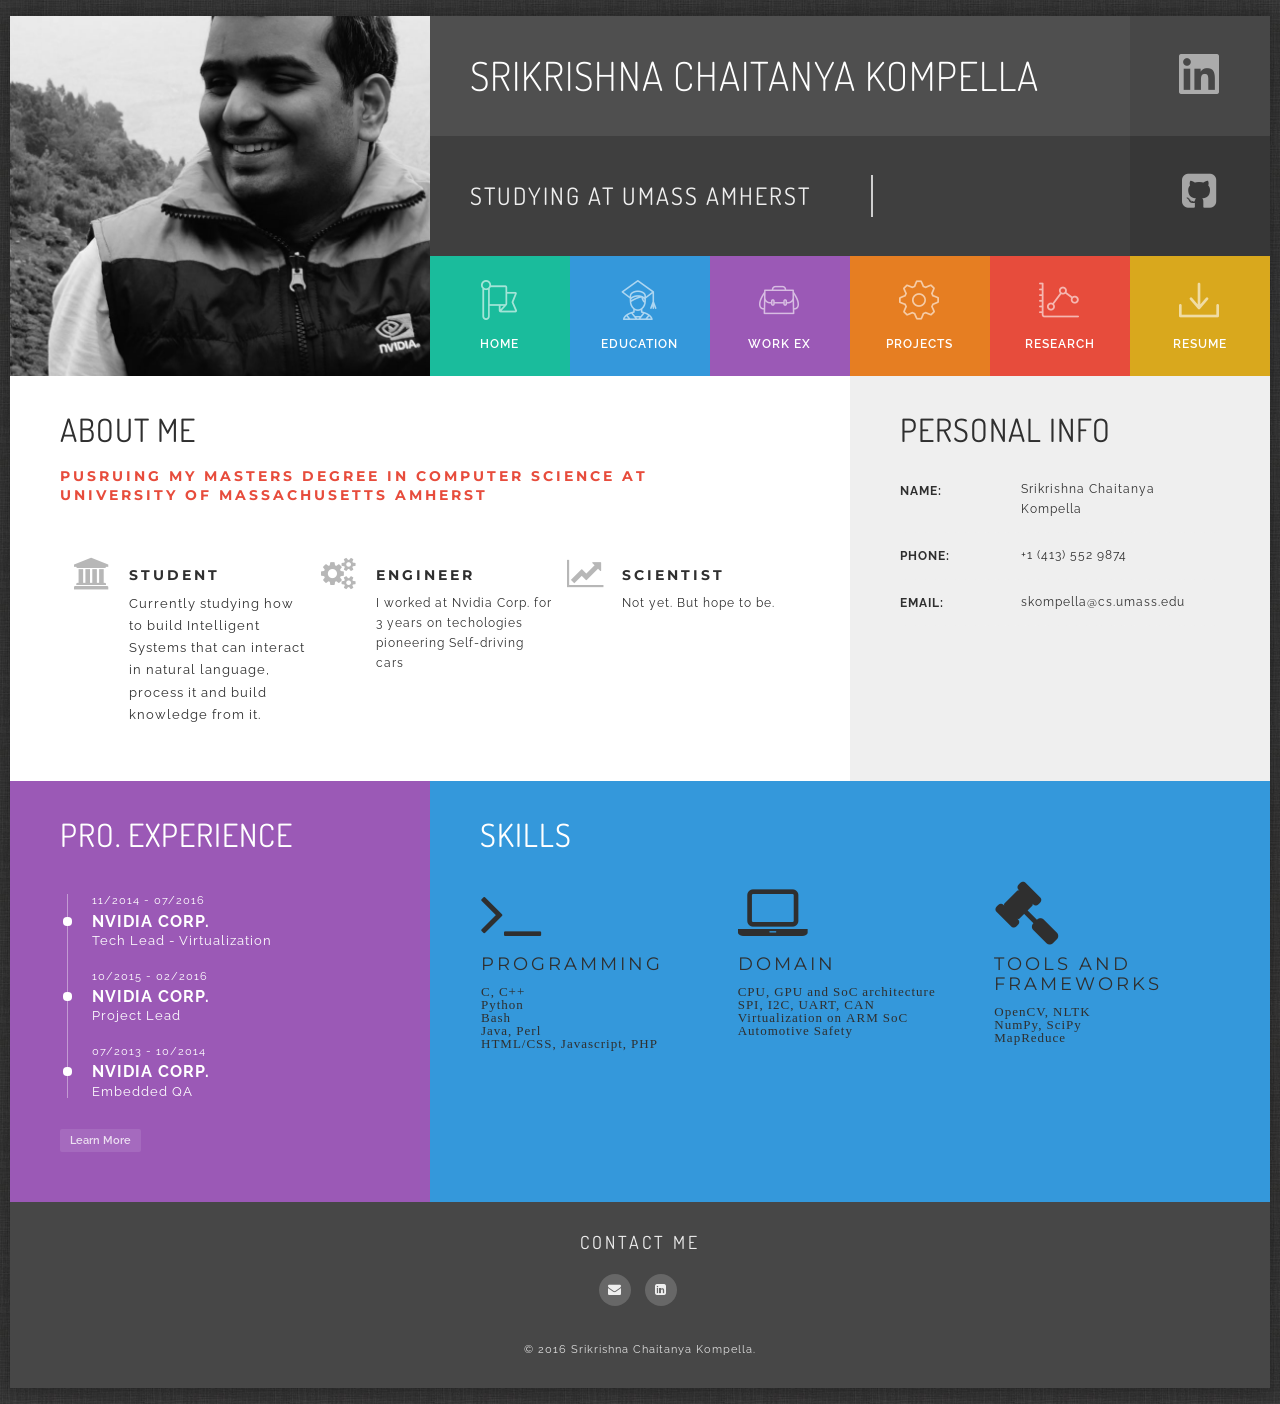
==== index.html @ 740f33bf "Adding education page" ====
<!DOCTYPE html>
<html lang="en">
<!--[if IE 9]>
<html class="ie9" lang="en">    <![endif]-->
<!--[if IE 8]>
<html class="ie8" lang="en">    <![endif]-->
<head>
   <meta charset="UTF-8">
   <meta http-equiv="X-UA-Compatible" content="IE=edge">
   <meta name=viewport content="width=device-width, initial-scale=1">

   <title>SKC | Home</title>

   <meta name="description" content="Gridus vCard HTML Template is the professional responsive personal website template, based on the latest Bootstrap 3">
   <meta name="keywords" content="html5, template, website, responsive, bootstrap">
   <meta name="author" content="neuethemes">

   <!-- CSS -->
   <link href="assets/vendor/bootstrap/css/bootstrap.min.css"        property='stylesheet' rel="stylesheet" type="text/css" media="screen"/>
   <link href="assets/vendor/fontawesome/css/font-awesome.min.css"   property='stylesheet' rel="stylesheet" type="text/css" media="screen"/>
   <link href="assets/vendor/flaticons/flaticon.css"                 property='stylesheet' rel="stylesheet" type="text/css" media="screen"/>
   <link href="assets/vendor/hover/css/hover-min.css"                property='stylesheet' rel="stylesheet" type="text/css" media="screen"/>
   <link href="assets/vendor/wow/animate.css"                        property='stylesheet' rel="stylesheet" type="text/css" media="screen"/>
   <link href="assets/vendor/mfp/css/magnific-popup.css"             property='stylesheet' rel="stylesheet" type="text/css" media="screen"/>
   <!-- Custom styles -->
   <link href="assets/custom/css/style.css"                          property='stylesheet' rel="stylesheet" type="text/css" media="screen"/>

   <style>
      #preloader {
         position: fixed;
         left: 0;
         top: 0;
         z-index: 99999;
         width: 100%;
         height: 100%;
         overflow: visible;
         background: #666666 url("assets/custom/images/preloader.gif") no-repeat center center; }
   </style>

</head>

<body class="boxed">

<!--Pre-Loader-->
<div id="preloader"></div>

<header>

   <section id="top-navigation" class="container-fluid nopadding">
      <div class="row nopadding ident ui-bg-color01">
         <!-- Photo -->
         <a href="#!">
            <div class="col-md-5 col-lg-4 vc-photo">&nbsp;</div>
         </a>
         <!-- /Photo -->
         <div class="col-md-7 col-lg-8 vc-name nopadding">
            <!-- Name-Position -->
            <div class="row nopadding name">
               <div class="col-md-10 name-title"><h2 class="font-accident-two-light uppercase">Srikrishna Chaitanya Kompella</h2></div>
               <div class="col-md-2 nopadding name-pdf">
                  <a href="https://in.linkedin.com/in/srikrishna-chaitanya-kompella-7829a074" class="hvr-sweep-to-right"><i class="flaticon-linkedin22 title="My Linkedin Profile"></i></a></a>
               </div>
            </div>
            <div class="row nopadding position">
               <div class="col-md-10 position-title">

                  <section class="cd-intro">
                     <h4 class="cd-headline clip is-full-width font-accident-two-normal uppercase">
                        <span>Studying </span>
                        <span class="cd-words-wrapper">
                           <b class="is-visible">at UMass Amherst</b>
                           <b>Machine Learning</b>
                           <b>Natural Language Processing</b>
                           <b>Artificial Intelligence</b>       
                        </span>
                     </h4>
                  </section>

               </div>
               <div class="col-md-2 nopadding pdf">
                  <a href="https://github.com/skckompella" class="hvr-sweep-to-right"><i class="fa fa-github-square fa-4x" aria-hidden="true"></i></a>
                  <!--<a href="#" class="hvr-sweep-to-right"><i class="flaticon-download149" title="Download CV.pdf"></i><span>RESUME</span></a></a>< ![endif]-->
               </div>
            </div>
            <!-- /Name-Position -->

            <!-- Main Navigation -->

            <ul id="nav" class="row nopadding cd-side-navigation">
               <li class="col-xs-4 col-sm-2 nopadding menuitem ui-menu-color01">
                  <a href="index.html" class="hvr-sweep-to-bottom"><i class="flaticon-insignia"></i><span>home</span></a>
               </li>
               <li class="col-xs-4 col-sm-2 nopadding menuitem ui-menu-color02">
                  <a href="education.html" class="hvr-sweep-to-bottom"><i class="flaticon-graduation61"></i><span>Education</span></a>
               </li>
               <li class="col-xs-4 col-sm-2 nopadding menuitem ui-menu-color03">
                  <a href="coming-soon.html" class="hvr-sweep-to-bottom"><i class="flaticon-book-bag2"></i><span>Work Ex</span></a>
               </li>
               <li class="col-xs-4 col-sm-2 nopadding menuitem ui-menu-color04">
                  <a href="coming-soon.html" class="hvr-sweep-to-bottom"><i class="flaticon-tool-1"></i><span>Projects</span></a>
               </li>
               <li class="col-xs-4 col-sm-2 nopadding menuitem ui-menu-color05">
                  <a href="coming-soon.html" class="hvr-sweep-to-bottom"><i class="flaticon-stats48"></i><span>Research</span></a>
               </li>
               <li class="col-xs-4 col-sm-2 nopadding menuitem ui-menu-color06">
                  <a href="resume.pdf" class="hvr-sweep-to-bottom"><i class="flaticon-download149"></i><span>Resume</span></a>
               </li>
            </ul>

            <!-- /Main Navigation -->

         </div>
      </div>
   </section>

</header>

<!-- Container -->
<div class="content-wrap">

   <section id="homesection" class="container-fluid nopadding">

      <div class="m-details row nopadding bg-color01">

         <div class="col-md-8 nopadding">
            <div class="padding-50 wow fadeInDown" data-wow-delay="0.2s" data-wow-offset="10">
               <div class="row nopadding">
                  <div class="col-md-12 nopadding">
                     <h3 class="font-accident-two-normal uppercase">About me</h3>
                     <div class="quote">
                        <h5 class="font-accident-one-bold uppercase subtitle">Pusruing my Masters degree in Computer Science at <br/>University of Massachusetts Amherst</h5>
                        <div class="dividewhite1"></div>
                        <!--<p class="small">-->
                           <!--Customize your website as you want using different colors and 100% free fonts.-->
                        <!--</p>-->
                        <div class="dividewhite2"></div>
                     </div>
                  </div>
               </div>
               <div class="divider-dynamic"></div>
               <div class="row nopadding">
                  <div class="col-md-4 infoblock nopadding">
                     <div class="row">
                        <div class="col-sm-1 col-md-3"><i class="fa fa-university" aria-hidden="true"></i><div class="dividewhite1"></div></div>
                        <div class="col-sm-11 col-md-9">
                           <h5 class="font-accident-one-bold uppercase">Student</h5>
                           Currently studying how to build Intelligent Systems that can interact in natural language, process it and build knowledge from it.   
                           <p class="small">
                              
                           </p>
                        </div>
                     </div>
                     <div class="divider-dynamic"></div>
                  </div>
                  <div class="col-md-4 infoblock nopadding">
                     <div class="row">
                        <div class="col-sm-1 col-md-3"><i class="fa fa-cogs" aria-hidden="true"></i><div class="dividewhite1"></div></div>
                        <div class="col-sm-11 col-md-9">
                           <h5 class="font-accident-one-bold uppercase">Engineer</h5>
                           <p class="small">
                              I worked at Nvidia Corp. for 3 years on techologies pioneering Self-driving cars
                           </p>
                        </div>
                     </div>
                     <div class="divider-dynamic"></div>
                  </div>
                  <div class="col-md-4 infoblock nopadding">
                     <div class="row">
                        <div class="col-sm-1 col-md-3"><i class="fa fa-line-chart" aria-hidden="true"></i><div class="dividewhite1"></div></div>
                        <div class="col-sm-11 col-md-9">
                           <h5 class="font-accident-one-bold uppercase">Scientist</h5>
                           <p class="small">
                              Not yet. But hope to be. 
                           </p>
                        </div>
                     </div>
                     <div class="divider-dynamic"></div>
                  </div>
               </div>
            </div>
         </div>

         <div class="col-md-4 personal nopadding ui-block-color01">
            <div class="padding-50 wow fadeInRight" data-wow-delay="0.4s" data-wow-offset="10">
               <h3 class="font-accident-two-normal uppercase">Personal Info</h3>
               <div class="dividewhite3"></div>
               <div>
                  <div class="fullwidth box">
                     <div class="one"><p class="small uppercase">Name:</p></div>
                     <div class="two"><p class="small">Srikrishna Chaitanya Kompella</p></div>
                  </div>

                  <div class="fullwidth box">
                     <div class="one"><p class="small uppercase">Phone:</p></div>
                     <div class="two"><p class="small">+1 (413) 552 9874</p></div>
                  </div>
                  <div class="fullwidth box">
                     <div class="one"><p class="small uppercase">Email:</p></div>
                     <div class="two"><p class="small">skompella@cs.umass.edu</p></div>
                  </div>
               </div>
               <div class="dividewhite1"></div>
            </div>
         </div>

      </div>

      <div class="row nopadding ui-block-color02">

         <div class="col-md-4 pro-experience nopadding">
            <div class="padding-50 wow fadeInRight" data-wow-delay="0.6s" data-wow-offset="5">
               <h3 class="font-accident-two-normal uppercase">Pro. Experience</h3>
               <div class="dividewhite4"></div>
               <div class="experience">
                  <ul class="">
                     <li class="date">11/2014 - 07/2016</li>
                     <li class="company uppercase">
                        <a>
                           Nvidia Corp. 
                        </a>
                     </li>
                     <li class="position">Tech Lead - Virtualization</li>
                  </ul>
                  <ul class="">
                     <li class="date">10/2015 - 02/2016</li>
                     <li class="company uppercase">
                        <a>
                           Nvidia Corp.
                        </a>
                     </li>
                     <li class="position">Project Lead</li>
                  </ul>
                  <ul class="">
                     <li class="date">07/2013 - 10/2014</li>
                     <li class="company uppercase">
                        <a>
                           Nvidia Corp.
                        </a>
                     </li>
                     <li class="position">Embedded QA</li>
                  </ul>
               </div>
               <a href="coming-soon.html" class="btn btn-wh-trans btn-xs">Learn More</a>
               <div class="dividewhite1"></div>
            </div>
         </div>

         <div class="col-md-8 circle-skills nopadding ui-block-color03">
            <div class="padding-50 wow fadeInLeft" data-wow-delay="0.6s" data-wow-offset="5">
               <h3 class="font-accident-two-normal uppercase"> skills</h3>
               <div class="dividewhite1"></div>
               <div class="row">
                  <div class="col-sm-4 nopadding">
                     <div class="progressbar" data-animate="false">
                        <div class="fa fa-terminal fa-5x" aria-hidden="true">
                           <div></div>
                           <h4 class="font-accident-one-normal uppercase">Programming</h4>
                           <p class="font-regular-normal">
                              <ul>
                                 <li> C, C++ </li> 
                                 <li> Python </li>
                                 <li> Bash </li>
                                 <li> Java, Perl </li>
                                 <li> HTML/CSS, Javascript, PHP </li>
                           </p>
                           <!--<a href="#!" class="btn btn-wh-trans btn-xs">Learn More</a>-->
                        </div>
                     </div>
                  </div>
                  <div class="col-sm-4 nopadding">
                     <div class="progressbar" data-animate="false">
                        <div class="fa fa-laptop fa-5x" aria-hidden="true">
                           <div></div>
                           <h4 class="font-accident-one-normal uppercase">Domain</h4>
                           <p class="font-regular-normal">
                              <ul>
                                 <li>CPU, GPU and SoC architecture </li>
                                 <li>SPI, I2C, UART, CAN</li>
                                 <li>Virtualization on ARM SoC</li>
                                 <li>Automotive Safety</li>
                              </ul>

                           </p>
                           <!--<a href="#!" class="btn btn-wh-trans btn-xs">Learn More</a>-->
                        </div>
                     </div>
                  </div>
                  <div class="col-sm-4 nopadding">
                     <div class="progressbar" data-animate="false">
                        <div class="fa fa-gavel fa-5x" aria-hidden="true">
                           <div></div>
                           <h4 class="font-accident-one-normal uppercase">Tools and Frameworks</h4>
                           <p class="font-regular-normal">
                              <ul>
                                 <li>OpenCV, NLTK</li>
                                 <li>NumPy, SciPy
                                 <li>MapReduce</li>
                              </ul>
                           </p>
                           <!--<a href="#!" class="btn btn-wh-trans btn-xs">Learn More</a>-->
                        </div>
                     </div>
                  </div>
               </div>
            </div>
         </div>

      </div>

   </section>

</div>

<footer class="padding-50 ui-bg-color02">
<center>
   <div class="container-fluid nopadding">
   
      <div class="row wow fadeInDown" data-wow-delay=".2s" data-wow-offset="10">       
         <div class="row wow fadeInDown" data-wow-delay=".4s" data-wow-offset="10">
            <h4 class="font-accident-two-normal uppercase">Contact me</h4>
            <div class="follow">
               <ul class="list-inline social">
                  <li><a target="_blank" href="mailto:skckompella@gmail.com" class="rst-icon-facebook"><i class="fa fa-envelope" aria-hidden="true"></i></a></li>
                  <li><a target="_blank" href="https://in.linkedin.com/in/srikrishna-chaitanya-kompella-7829a074" class="rst-icon-twitter"><i class="fa fa-linkedin-square" aria-hidden="true""></i></a></li>

               </ul>
            </div>
            <div class="divider-dynamic"></div>
         </div>
         
      </div>
      
      <div class="dividewhite1"></div>

      <div class="row wow fadeInDown" data-wow-delay=".4s" data-wow-offset="10">
         <div class="col-md-12 copyrights">
            <p>© 2016 Srikrishna Chaitanya Kompella.</p>
         </div>
      </div>
   </div>
         </center>
</footer>

<div id="image-cache" class="hidden"></div>

<!-- JS -->
<script src="assets/vendor/jquery/js/jquery-2.2.0.min.js"            type="text/javascript"></script>
<script src="assets/vendor/bootstrap/js/bootstrap.min.js"            type="text/javascript"></script>
<script src="assets/vendor/imagesloaded/js/imagesloaded.pkgd.min.js" type="text/javascript"></script>
<script src="assets/vendor/isotope/js/isotope.pkgd.min.js"           type="text/javascript"></script>
<script src="assets/vendor/mfp/js/jquery.magnific-popup.min.js"      type="text/javascript"></script>
<script src="assets/vendor/circle-progress/circle-progress.js"       type="text/javascript"></script>
<script src="assets/vendor/waypoints/waypoints.min.js"               type="text/javascript"></script>
<script src="assets/vendor/anicounter/jquery.counterup.min.js"       type="text/javascript"></script>
<!--<script src="assets/vendor/wow/wow.min.js"                           type="text/javascript"></script>-->
<script src="assets/vendor/pjax/jquery.pjax.js"                      type="text/javascript"></script>
<script src="https://maps.google.com/maps/api/js"                    type="text/javascript"></script>
<!-- Custom scripts -->
<script src="assets/custom/js/custom.js"                             type="text/javascript"></script>

</body>

</html>
---- assets/vendor/flaticons/flaticon.css ----
/*
  	Flaticon icon font: Flaticon
  	Creation date: 29/02/2016 10:08
  	*/

@font-face {
  font-family: "Flaticon";
  src: url("./flaticon.eot");
  src: url("./flaticon.eot?#iefix") format("embedded-opentype"),
       url("./flaticon.woff") format("woff"),
       url("./flaticon.ttf") format("truetype"),
       url("./flaticon.svg#Flaticon") format("svg");
  font-weight: normal;
  font-style: normal;
}

@media screen and (-webkit-min-device-pixel-ratio:0) {
  @font-face {
    font-family: "Flaticon";
    src: url("./Flaticon.svg#Flaticon") format("svg");
  }
}

[class^="flaticon-"]:before, [class*=" flaticon-"]:before,
[class^="flaticon-"]:after, [class*=" flaticon-"]:after {   
  font-family: Flaticon;
        font-size: 20px;
font-style: normal;
margin-left: 20px;
}

.flaticon-arrows:before { content: "\f100"; }
.flaticon-arrows-1:before { content: "\f101"; }
.flaticon-arrows-2:before { content: "\f102"; }
.flaticon-arrows-3:before { content: "\f103"; }
.flaticon-arrows-4:before { content: "\f104"; }
.flaticon-behance7:before { content: "\f105"; }
.flaticon-bird97:before { content: "\f106"; }
.flaticon-book-bag2:before { content: "\f107"; }
.flaticon-circle:before { content: "\f108"; }
.flaticon-circle-1:before { content: "\f109"; }
.flaticon-circle-2:before { content: "\f10a"; }
.flaticon-circle-3:before { content: "\f10b"; }
.flaticon-circle-4:before { content: "\f10c"; }
.flaticon-circle-5:before { content: "\f10d"; }
.flaticon-circle-6:before { content: "\f10e"; }
.flaticon-clipboard80:before { content: "\f10f"; }
.flaticon-clock:before { content: "\f110"; }
.flaticon-clocks18:before { content: "\f111"; }
.flaticon-download149:before { content: "\f112"; }
.flaticon-download167:before { content: "\f113"; }
.flaticon-earphones18:before { content: "\f114"; }
.flaticon-facebook45:before { content: "\f115"; }
.flaticon-google111:before { content: "\f116"; }
.flaticon-graduation61:before { content: "\f117"; }
.flaticon-graduation9:before { content: "\f118"; }
.flaticon-identification28:before { content: "\f119"; }
.flaticon-insignia:before { content: "\f11a"; }
.flaticon-instagram14:before { content: "\f11b"; }
.flaticon-internet:before { content: "\f11c"; }
.flaticon-linkedin22:before { content: "\f11d"; }
.flaticon-odnolassniki2:before { content: "\f11e"; }
.flaticon-painting62:before { content: "\f11f"; }
.flaticon-paper40:before { content: "\f120"; }
.flaticon-pens15:before { content: "\f121"; }
.flaticon-photo246:before { content: "\f122"; }
.flaticon-photography39:before { content: "\f123"; }
.flaticon-pie-graph:before { content: "\f124"; }
.flaticon-pinterest28:before { content: "\f125"; }
.flaticon-placeholders4:before { content: "\f126"; }
.flaticon-profile5:before { content: "\f127"; }
.flaticon-shopping-carts6:before { content: "\f128"; }
.flaticon-sign:before { content: "\f129"; }
.flaticon-soundcloud8:before { content: "\f12a"; }
.flaticon-stats47:before { content: "\f12b"; }
.flaticon-stats48:before { content: "\f12c"; }
.flaticon-symbol:before { content: "\f12d"; }
.flaticon-three:before { content: "\f12e"; }
.flaticon-three-1:before { content: "\f12f"; }
.flaticon-three-2:before { content: "\f130"; }
.flaticon-tool:before { content: "\f131"; }
.flaticon-tool-1:before { content: "\f132"; }
.flaticon-twitter39:before { content: "\f133"; }
.flaticon-vimeo22:before { content: "\f134"; }
.flaticon-vk6:before { content: "\f135"; }
.flaticon-wordpress16:before { content: "\f136"; }
.flaticon-youtube33:before { content: "\f137"; }
---- assets/custom/css/style.css ----
@import url(https://fonts.googleapis.com/css?family=Raleway:400,300,400italic,500,700);
@import url(https://fonts.googleapis.com/css?family=Dosis:300,400,500,700);
@import url(https://fonts.googleapis.com/css?family=Montserrat:400,700);
/*------------------------------------------------------------------
[Color Scheme / Colors, textures]
*/
.e-bg-light-texture {
  background: url("../images/backgrounds/dark_fish_skin.png"); }

.color01 {
  color: #ffffff !important; }

.color02 {
  color: #f7f7f7 !important; }

.color03 {
  color: #efefef !important; }

.color04 {
  color: #e7e7e7 !important; }

.color05 {
  color: #dfdfdf !important; }

.color06 {
  color: #d7d7d7 !important; }

.color07 {
  color: #cfcfcf !important; }

.color08 {
  color: #c7c7c7 !important; }

.color09 {
  color: #bfbfbf !important; }

.color10 {
  color: #b7b7b7 !important; }

.color11 {
  color: #afafaf !important; }

.color12 {
  color: #a7a7a7 !important; }

.color13 {
  color: #9f9f9f !important; }

.color14 {
  color: #979797 !important; }

.color15 {
  color: #8f8f8f !important; }
  .color15 a {
    color: #8f8f8f; }
    .color15 a:hover {
      color: #e74c3c; }

.color16 {
  color: #878787 !important; }

.color17 {
  color: #7f7f7f !important; }

.color18 {
  color: #777777 !important; }

.color19 {
  color: #6f6f6f !important; }

.color20 {
  color: #676767 !important; }

.color21 {
  color: #5f5f5f !important; }

.color22 {
  color: #575757 !important; }

.color23 {
  color: #4f4f4f !important; }

.color24 {
  color: #474747 !important; }

.color25 {
  color: #3f3f3f !important; }

.color26 {
  color: #373737 !important; }

.color27 {
  color: #2f2f2f !important; }

.color28 {
  color: #272727 !important; }

.color29 {
  color: #1f1f1f !important; }

.color30 {
  color: #171717 !important; }

.color31 {
  color: #0f0f0f !important; }

.color32 {
  color: #070707 !important; }

.color-red {
  color: #e74c3c !important; }

.color-orange {
  color: #e67e22 !important; }

.color-green {
  color: #1abc9c !important; }

.color-blue {
  color: #3498db !important; }

.color-darkblue {
  color: #1c4a6c !important; }

.color-cyan {
  color: #9b59b6 !important; }

.color-yellow {
  color: #d9a81d !important; }

.color-rose {
  color: #e798ac !important; }

.color-darkrose {
  color: #e17f98 !important; }

.red {
  background-color: #e74c3c !important; }

.orange {
  background-color: #e67e22 !important; }

.green {
  background-color: #1abc9c !important; }

.blue {
  background-color: #3498db !important; }

.darkblue {
  background-color: #1c4a6c !important; }

.cyan {
  background-color: #9b59b6 !important; }

.yellow {
  background-color: #d9a81d !important; }

.l-grey {
  background-color: #f2f2f2 !important; }

.grey {
  background-color: #999 !important; }

.fontcolor-regular, .fontcolor-regular a {
  color: #171717 !important; }

.fontcolor-invert, .fontcolor-invert a {
  color: #ffffff !important; }

.fontcolor-medium, .fontcolor-medium a {
  color: #676767 !important; }

.fontcolor-medium-light {
  color: #8f8f8f !important; }
  .fontcolor-medium-light a {
    color: #8f8f8f !important; }
    .fontcolor-medium-light a:hover, .fontcolor-medium-light a:focus {
      color: #e74c3c !important; }

.hovercolor, .hovercolor a {
  color: #e74c3c !important; }

.accent-color, .accent-color a {
  color: #007EA7 !important; }

.accent-color a:hover {
  color: #e74c3c !important; }

.bg-color01 {
  background-color: #ffffff !important; }

.bg-color02 {
  background-color: #f7f7f7 !important; }

.bg-color03 {
  background-color: #efefef !important; }

.bg-color04 {
  background-color: #e7e7e7 !important; }

.bg-color05 {
  background-color: #dfdfdf !important; }

.bg-color06 {
  background-color: #d7d7d7 !important; }

.bg-color07 {
  background-color: #cfcfcf !important; }

.bg-color08 {
  background-color: #c7c7c7 !important; }

.bg-color09 {
  background-color: #bfbfbf !important; }

.bg-color10 {
  background-color: #b7b7b7 !important; }

.bg-color11 {
  background-color: #afafaf !important; }

.bg-color12 {
  background-color: #a7a7a7 !important; }

.bg-color13 {
  background-color: #9f9f9f !important; }

.bg-color14 {
  background-color: #979797 !important; }

.bg-color15 {
  background-color: #8f8f8f !important; }

.bg-color16 {
  background-color: #878787 !important; }

.bg-color17 {
  background-color: #7f7f7f !important; }

.bg-color18 {
  background-color: #777777 !important; }

.bg-color19 {
  background-color: #6f6f6f !important; }

.bg-color20 {
  background-color: #676767 !important; }

.bg-color21 {
  background-color: #5f5f5f !important; }

.bg-color22 {
  background-color: #575757 !important; }

.bg-color23 {
  background-color: #4f4f4f !important; }

.bg-color24 {
  background-color: #474747 !important; }

.bg-color25 {
  background-color: #3f3f3f !important; }

.bg-color26 {
  background-color: #373737 !important; }

.bg-color27 {
  background-color: #2f2f2f !important; }

.bg-color28 {
  background-color: #272727 !important; }

.bg-color29 {
  background-color: #1f1f1f !important; }

.bg-color30 {
  background-color: #171717 !important; }

.bg-color31 {
  background-color: #0f0f0f !important; }

.bg-color32 {
  background-color: #070707 !important; }

/*------------------------------------------------------------------
[Typography]
*/
/* Headings Fonts variables */
/* Heading font one */
.font-accident-one-bold {
  font-family: "Montserrat", sans-serif;
  font-weight: 700;
  font-style: normal; }

.font-accident-one-normal {
  font-family: "Montserrat", sans-serif;
  font-weight: 400;
  font-style: normal; }

/* Heading font two */
.font-accident-two-light {
  font-family: "Dosis", sans-serif;
  font-weight: 300; }

.font-accident-two-normal {
  font-family: "Dosis", sans-serif;
  font-weight: 400; }

.font-accident-two-medium {
  font-family: "Dosis", sans-serif;
  font-weight: 500; }

.font-accident-two-bold {
  font-family: "Dosis", sans-serif;
  font-weight: 700; }

/* Regular font */
.font-regular-light {
  font-family: "Raleway", sans-serif;
  font-weight: 300;
  font-style: normal; }

.font-regular-normal {
  font-family: "Raleway", sans-serif;
  font-weight: 400;
  font-style: normal; }

.font-regular-normal-italic {
  font-family: "Raleway", sans-serif;
  font-weight: 400;
  font-style: oblique; }

.font-regular-medium {
  font-family: "Raleway", sans-serif;
  font-weight: 500;
  font-style: normal; }

.font-regular-bold {
  font-family: "Raleway", sans-serif;
  font-weight: 700;
  font-style: normal; }

/* Headings */
h2 {
  font-size: 48px; }

h3 {
  line-height: 1.2em;
  font-size: 32px; }

h4 {
  letter-spacing: 3px; }

h5 {
  letter-spacing: 3px; }

h6 {
  font-size: 11px;
  letter-spacing: 3px; }

h4 a, h5 a, h6 a {
  color: #e74c3c; }

.title {
  padding-bottom: 20px;
  border-bottom: 1px solid rgba(255, 255, 255, 0.3);
  display: initial; }

.title-light {
  padding-bottom: 20px;
  border-bottom: 1px solid rgba(0, 0, 0, 0.1);
  display: initial; }

/* Paragraphs */
.small {
  font-size: 12px; }

.extrasmall {
  font-size: 10px; }

.superheading {
  font-size: 48px; }

/*------------------------------------------------------------------
[Buttons]
*/
.btn-darker,
.btn-blk,
.btn-gr,
.btn-lgr,
.btn-lgr-str,
.btn-grey-str,
.btn-light,
.btn-wh,
.btn-wh-str,
.btn-rd,
.btn-rd-str,
.btn-wh-trans {
  letter-spacing: 0;
  border-radius: 2px;
  font-weight: 600;
  font-family: "Raleway", sans-serif;
  margin-right: 12px;
  transition: all 0.35s ease-in-out;
  -moz-transition: all 0.35s ease-in-out;
  -webkit-transition: all 0.35s ease-in-out;
  -o-transition: all 0.35s ease-in-out;
  -ms-transition: all 0.35s ease-in-out; }

.btn-darker {
  border: 1px solid #6f6f6f;
  background: #6f6f6f;
  color: #ffffff !important; }
  .btn-darker:hover {
    border: 1px solid #e74c3c;
    background: #e74c3c;
    color: #ffffff !important; }

.btn-blk {
  border: 1px solid #353535;
  background: #353535;
  color: #8f8f8f !important; }
  .btn-blk:hover {
    border: 1px solid #e74c3c;
    background: #e74c3c;
    color: #ffffff !important; }
  .btn-blk:focus {
    border: 1px solid #e74c3c;
    background: #e74c3c;
    color: #ffffff !important; }

.btn-gr {
  border: 1px solid #ffffff;
  color: #ffffff !important;
  background: #505050; }
  .btn-gr:hover {
    border: 1px solid #e74c3c;
    background: #e74c3c;
    color: #ffffff !important; }

.btn-lgr {
  border: 1px solid #e7e7e7;
  background: #e7e7e7;
  color: #ffffff !important; }
  .btn-lgr:hover {
    border: 1px solid #e74c3c;
    background: #e74c3c;
    color: #ffffff !important; }

.btn-lgr-str {
  background: none;
  border: 2px solid #e7e7e7;
  color: #e7e7e7 !important; }
  .btn-lgr-str:hover {
    background: none;
    border: 2px solid #e74c3c;
    color: #e74c3c !important; }

.btn-grey-str {
  background: none !important;
  border: 2px solid #bfbfbf;
  color: #bfbfbf !important; }
  .btn-grey-str:hover {
    background: none;
    border: 2px solid #e74c3c;
    color: #e74c3c !important; }

.btn-light {
  background: #efefef;
  border: 1px solid #efefef;
  color: #bfbfbf !important; }
  .btn-light:hover {
    background: #e74c3c;
    border: 1px solid #e74c3c;
    color: #ffffff !important; }

.btn-wh-str {
  background: none;
  border: 2px solid #ffffff;
  color: #ffffff !important; }
  .btn-wh-str:hover {
    background: none;
    border: 2px solid #e74c3c;
    color: #e74c3c !important; }

.btn-wh {
  background: #ffffff;
  border: 2px solid #ffffff;
  color: #bfbfbf !important; }
  .btn-wh:hover {
    background: #e74c3c;
    border: 2px solid #e74c3c;
    color: #ffffff !important; }

.btn-rd {
  border: 1px solid #e74c3c;
  color: #ffffff !important;
  background: #e74c3c; }
  .btn-rd:hover {
    border: 1px solid #ec1717;
    background: #ec1717;
    color: #ffffff !important; }

.btn-rd-str {
  background: none;
  border: 2px solid #e74c3c;
  color: #e74c3c !important; }
  .btn-rd-str:hover {
    background: none;
    border: 2px solid #ffffff;
    color: #ffffff !important; }

.btn-wh-trans {
  margin-top: 8px;
  background: rgba(255, 255, 255, 0.1);
  border: 1px solid transparent;
  color: rgba(255, 255, 255, 0.8) !important; }
  .btn-wh-trans:hover {
    background: rgba(255, 255, 255, 0.3);
    color: #ffffff !important; }

.btn-lg {
  font-size: 15px; }

.btn-default {
  font-size: 13px; }

.btn-sm {
  font-size: 12px; }

.btn-xs {
  font-size: 11px;
  padding: 3px 9px 2px 9px; }

/*------------------------------------------------------------------
[4. Basic Styles]
*/
body {
  display: block;
  background-color: #bfbfbf;
  overflow-x: hidden;
  overflow-y: auto;
  color: #2f2f2f;
  font: 13px/1.7 "Raleway", sans-serif;
  font-weight: 400;
  letter-spacing: 1px;
  -webkit-font-smoothing: antialiased;
  -webkit-backface-visibility: hidden;
  -moz-backface-visibility: hidden;
  -ms-backface-visibility: hidden; }

.boxed {
  display: block;
  background-color: #676767;
  position: relative;
  max-width: 1260px;
  margin-right: auto;
  margin-left: auto;
  box-shadow: rgba(0, 0, 0, 0.3) 0 0 20px 4px; }
  .boxed header {
    margin: 16px 0 0 0; }
  .boxed footer {
    margin: 0 0 16px 0; }

#initial {
  background-image: url("../images/initial/bg-01.jpg");
  background-attachment: fixed;
  background-position: center center;
  background-size: cover; }

.clearfix:after {
  content: ".";
  visibility: hidden;
  display: block;
  height: 0;
  clear: both; }

a,
a i,
a i:before {
  cursor: pointer;
  text-decoration: none;
  color: #2f2f2f;
  transition: all 0.25s ease 0s;
  -moz-transition: all 0.25s ease 0s;
  -webkit-transition: all 0.25s ease 0s;
  -o-transition: all 0.25s ease 0s; }

a:hover,
a:focus {
  text-decoration: none;
  outline: none; }

p {
  line-height: 20px;
  font-size: 13px;
  font-weight: 400;
  margin: 0 0 10px 0;
  color: #2f2f2f;
  letter-spacing: 1px; }

hr {
  margin-bottom: 0;
  margin-top: 0;
  border-top: 1px solid #f1f1f1;
  border-bottom: none;
  border-left: none;
  border-right: none; }

ul {
  padding-left: 0;
  list-style: none;
  margin-left: 0; }
  ul li {
    padding: 0; }
    ul li a {
      cursor: pointer;
      color: #2f2f2f; }
  ul li, ul li a {
    font-size: 13px; }

ul.list-o {
  list-style: none;
  padding: 0;
  margin: 0; }
  ul.list-o li {
    padding-left: 1em;
    text-indent: -.7em; }
    ul.list-o li:before {
      padding-right: 4px;
      content: "O";
      color: #e74c3c; }

.dividewhite1 {
  height: 10px; }

.dividewhite2 {
  height: 20px; }

.dividewhite3 {
  height: 30px; }

.dividewhite4 {
  height: 40px; }

.dividewhite6 {
  height: 60px; }

.dividewhite8 {
  height: 80px; }

.dividewhite9 {
  height: 90px; }

.dividewhite10 {
  height: 100px; }

.divider-dynamic {
  height: 10px; }

.height-600 {
  min-height: 600px; }

.height-500 {
  min-height: 500px; }

.height-400 {
  min-height: 400px; }

.height-300 {
  min-height: 300px; }

.height-200 {
  min-height: 200px; }

.height-100 {
  min-height: 100px; }

.padding-30,
.padding-40,
.padding-50,
.padding-60 {
  overflow: hidden; }

.padding-30 {
  padding: 20px 30px 30px 20px; }

.padding-40 {
  padding: 30px 40px 30px 40px; }

.padding-50 {
  padding: 35px 50px 40px 50px; }

.padding-60 {
  padding: 50px 60px 50px 60px; }

.row-no-padding [class*="col-"] {
  padding-left: 0 !important;
  padding-right: 0 !important; }

.nopadding {
  padding: 0 !important;
  margin: 0 !important; }

.e-absolute {
  position: absolute !important; }

.e-relative {
  position: relative !important; }

.e-fixed {
  position: fixed !important; }

.inline {
  display: inline; }

.block {
  display: block; }

.inline-block {
  display: inline-block; }

.e-centered {
  margin: 0 auto; }

.table {
  display: table; }

.table-row {
  display: table-row; }

.table-cell {
  display: table-cell; }

.uppercase {
  text-transform: uppercase; }

i {
  color: #b7b7b7; }

.hidden {
  display: none; }

.respon-wrap img {
  max-width: 100% !important;
  height: auto;
  display: block; }

.fullwidth {
  width: 100% !important; }

.width-90 {
  width: 90%; }

.width-80 {
  width: 80%; }

.width-70 {
  width: 70%; }

.width-60 {
  width: 60%; }

.width-50 {
  width: 50%; }

.width-40 {
  width: 40%; }

.width-30 {
  width: 30%; }

#back-top a {
  background: #bfbfbf url(../images/back_top.png) no-repeat 50% 50%;
  border: 1px solid #ffffff;
  bottom: 60px;
  display: block;
  height: 40px;
  position: fixed;
  right: 30px;
  width: 40px;
  z-index: 10;
  transition: all 0.35s ease-in-out;
  -moz-transition: all 0.35s ease-in-out;
  -webkit-transition: all 0.35s ease-in-out;
  -o-transition: all 0.35s ease-in-out;
  -ms-transition: all 0.35s ease-in-out; }
  #back-top a:hover {
    background: #e74c3c url(../images/back_top.png) no-repeat 50% 50%;
    border-color: #e74c3c; }

input, textarea {
  border: 0;
  background: none !important;
  border: 1px solid #d7d7d7;
  width: 100%;
  padding-top: 5px;
  padding-bottom: 5px;
  text-indent: 5px;
  color: #fff;
  transition: all 0.5s;
  -moz-transition: all 0.5s;
  -webkit-transition: all 0.5s;
  -o-transition: all 0.5s; }
  input:focus, textarea:focus {
    outline: 0;
    border-color: #b7b7b7; }

input, textarea, button {
  color: #777;
  font-size: 14px;
  font-weight: 400;
  letter-spacing: 1px;
  font-family: "Raleway","Helvetica Neue",Helvetica,Arial,sans-serif; }

button, input, select, textarea {
  -webkit-box-sizing: border-box;
  -moz-box-sizing: border-box;
  box-sizing: border-box;
  margin: 0;
  max-width: 100%;
  vertical-align: baseline;
  font-size: 100%; }

:focus {
  outline: 0; }

::-webkit-input-placeholder {
  color: #7f7f7f; }

:-moz-placeholder {
  color: #7f7f7f; }

::-moz-placeholder {
  color: #7f7f7f;
  opacity: 1;
  /* Since FF19 lowers the opacity of the placeholder by default */ }

:-ms-input-placeholder {
  color: #7f7f7f; }

.e-block-big {
  padding: 160px 0 160px 0; }

.e-block-regular {
  padding: 130px 0 130px 0; }

.e-block-short {
  padding: 100px 0 100px 0; }

.e-block-null {
  margin: 0; }

.e-block-light {
  background: #ffffff;
  color: #b7b7b7; }
  .e-block-light p, .e-block-light h2, .e-block-light h3, .e-block-light h4, .e-block-light h5 {
    color: #b7b7b7; }
  .e-block-light a, .e-block-light .infoblock a {
    color: #b7b7b7; }
    .e-block-light a:hover, .e-block-light .infoblock a:hover {
      color: #e74c3c;
      text-decoration: none; }

.e-block-centered {
  text-align: center; }

.infoblock {
  margin: 0 0 24px 0; }
  .infoblock a:hover {
    text-decoration: none; }
  .infoblock .morelink {
    font-size: 11px;
    text-transform: uppercase;
    letter-spacing: 1px;
    line-height: 22px; }
    .infoblock .morelink a {
      text-decoration: none; }
      .infoblock .morelink a i {
        margin-left: 5px; }
  .infoblock .navlinks a {
    text-transform: uppercase;
    font-weight: 600;
    letter-spacing: 2px;
    font-size: 11px; }

/*------------------------------------------------------------------
[13. Media Query]
*/
@media (max-width: 1200px) {
  .boxed .content-wrap {
    margin: 0; }

  footer {
    margin: 0; } }
@media (max-width: 992px) {
  .count {
    margin-bottom: 32px !important; }

  ul.timeline-vert:before {
    left: 40px !important; }

  ul.timeline-vert > li > .timeline-panel {
    width: calc(100% - 90px) !important;
    width: -moz-calc(100% - 90px) !important;
    width: -webkit-calc(100% - 90px) !important; }

  ul.timeline-vert > li > .timeline-badge {
    left: 15px !important;
    margin-left: 0 !important;
    top: 16px !important; }

  ul.timeline-vert > li > .timeline-panel {
    float: right !important; }

  ul.timeline-vert > li > .timeline-panel:before {
    border-left-width: 0 !important;
    border-right-width: 15px !important;
    left: -15px !important;
    right: auto !important; }

  ul.timeline-vert > li > .timeline-panel:after {
    border-left-width: 0 !important;
    border-right-width: 14px !important;
    left: -14px !important;
    right: auto !important; }

  .divider-dynamic {
    height: 40px; }

  #top-navigation .ident .vc-name .position .pdf,
  #top-navigation .ident .vc-name .name .name-pdf {
    display: none; } }
@media (max-width: 801px) {
  .boxed header {
    margin: 0; }

  footer {
    margin: 0 !important; } }
@media (max-width: 768px) {
  .divider-dynamic {
    height: 60px; }

  .cd-intro {
    width: 100% !important;
    max-width: 768px; }

  .port-filter ul li {
    display: block;
    margin-bottom: 24px; }

  #homesection .m-details .quote {
    margin: 14px 0;
    padding-left: 0 !important;
    border-left: none !important; }

  .progressbar {
    width: 100% !important; }

  .circle {
    width: 90% !important; }

  #top-navigation .ident .vc-name .name h2 {
    font-size: 36px; }

  #top-navigation .ident .vc-name .name .name-title {
    padding-top: 24px;
    text-align: center; }

  #top-navigation .ident .vc-name .position h4 {
    font-size: 18px; }

  #top-navigation .ident .vc-name .position .position-title {
    padding-top: 30px;
    text-align: center; } }
@media (max-width: 600px) {
  .grid .row .grid-item {
    padding-right: 0 !important;
    padding-left: 0 !important; }

  .media-body, .media-left, .media-right {
    display: initial; } }
@media (max-width: 400px) {
  h5 {
    letter-spacing: 0; }

  .divider-dynamic {
    height: 40px; }

  .padding-50 {
    padding: 30px 14px 35px 14px; }

  .inner-content .inner-section {
    padding: 30px 14px !important; }

  ul.timeline-vert > li > .timeline-panel {
    width: 100% !important; }

  #timeline-vertical .timeline-vert .timeline-badge,
  #timeline-vertical .timeline-vert:before {
    display: none; }

  #timeline-vertical .timeline-vert .timeline-panel:before {
    border-color: transparent !important; }

  .cd-headline.clip .cd-words-wrapper::after {
    top: 2px !important; }

  #top-navigation .ident .vc-name .name h2 {
    font-size: 26px !important; }

  #top-navigation .ident .vc-name .name .name-title {
    padding-top: 34px !important; }

  #top-navigation .ident .vc-name .position h4 {
    font-size: 11px !important; }

  #top-navigation .ident .vc-name .position .position-title {
    padding-top: 40px !important; } }
/*------------------------------------------------------------------
[VCard Modules]
*/
.content-wrap {
  -webkit-overflow-scrolling: touch; }

#top-navigation {
  z-index: 3; }
  #top-navigation .ident {
    color: #e7e7e7; }
    #top-navigation .ident .vc-photo {
      min-height: 360px;
      background: url("../images/my-photo2.jpg");
      background-position: center center;
      background-repeat: no-repeat;
      background-size: cover;
      -webkit-filter: grayscale(100%);
      -moz-filter: grayscale(100%);
      -ms-filter: grayscale(100%);
      -o-filter: grayscale(100%);
      filter: grayscale(100%);
      filter: url(../images/grayscale.svg#greyscale);
      /* Firefox 4+ */
      filter: gray;
      /* IE 6-9 */
      -moz-transition: all .5s ease-in-out;
      -webkit-transition: all .5s ease-in-out;
      transition: all .5s ease-in-out; }
      #top-navigation .ident .vc-photo a {
        width: 100%;
        height: 100%; }
    #top-navigation .ident:hover .vc-photo {
      -webkit-filter: grayscale(0%);
      -moz-filter: grayscale(0%);
      -ms-filter: grayscale(0%);
      -o-filter: grayscale(0%);
      filter: none; }
    #top-navigation .ident .vc-name .name .name-title {
      padding: 17px 40px 18px 40px;
      min-height: 120px;
      max-height: 120px;
      overflow: hidden; }
    #top-navigation .ident .vc-name .name .name-pdf {
      background: rgba(0, 0, 0, 0.1);
      min-height: 120px;
      max-height: 120px;
      text-align: center; }
      #top-navigation .ident .vc-name .name .name-pdf a {
        width: 100%;
        text-decoration: none;
        color: #ffffff; }
        #top-navigation .ident .vc-name .name .name-pdf a i {
          padding-top: 24px;
          display: block; }
          #top-navigation .ident .vc-name .name .name-pdf a i:before {
            width: 100%;
            opacity: .6;
            color: #efefef;
            font-size: 40px;
            margin: 0;
            transition: all 0.35s ease-in-out;
            -moz-transition: all 0.35s ease-in-out;
            -webkit-transition: all 0.35s ease-in-out;
            -o-transition: all 0.35s ease-in-out;
            -ms-transition: all 0.35s ease-in-out; }
        #top-navigation .ident .vc-name .name .name-pdf a:hover i:before {
          opacity: 1; }
    #top-navigation .ident .vc-name .name h2 {
      margin: 0;
      font-size: 40px;
      line-height: 2.1em; }
    #top-navigation .ident .vc-name .position {
      color: #efefef; }
      #top-navigation .ident .vc-name .position .position-title {
        background: rgba(0, 0, 0, 0.2);
        padding: 23px 40px 34px 40px;
        min-height: 120px;
        max-height: 120px; }
      #top-navigation .ident .vc-name .position .pdf {
        background: rgba(0, 0, 0, 0.3);
        min-height: 120px;
        max-height: 120px;
        text-align: center; }
        #top-navigation .ident .vc-name .position .pdf a {
          width: 100%;
          text-decoration: none;
          color: #ffffff; }
          #top-navigation .ident .vc-name .position .pdf a i {
            padding-top: 24px;
            display: block; }
            #top-navigation .ident .vc-name .position .pdf a i:before {
              width: 100%;
              opacity: .6;
              color: #efefef;
              font-size: 40px;
              margin: 0;
              transition: all 0.35s ease-in-out;
              -moz-transition: all 0.35s ease-in-out;
              -webkit-transition: all 0.35s ease-in-out;
              -o-transition: all 0.35s ease-in-out;
              -ms-transition: all 0.35s ease-in-out; }
          #top-navigation .ident .vc-name .position .pdf a:hover i:before {
            opacity: 1; }
      #top-navigation .ident .vc-name .position h4 {
        font-size: 24px;
        line-height: 1.8em;
        white-space: nowrap;
        overflow: hidden;
        text-overflow: ellipsis;
        letter-spacing: 2px; }
      #top-navigation .ident .vc-name .position p {
        font-size: 12px; }
  #top-navigation .menuitem {
    min-height: 120px;
    background: #546543;
    text-align: center; }
    #top-navigation .menuitem a {
      width: 100%;
      text-decoration: none;
      color: #ffffff; }
      #top-navigation .menuitem a i {
        padding-top: 10px;
        display: block; }
        #top-navigation .menuitem a i:before {
          color: rgba(255, 255, 255, 0.6);
          font-size: 40px;
          margin: 0; }
      #top-navigation .menuitem a span {
        display: block;
        width: 100%;
        text-align: center;
        text-transform: uppercase;
        font-size: 12px;
        font-weight: 600; }

.hvr-sweep-to-bottom:before,
.hvr-sweep-to-right:before {
  height: 120px; }

.hvr-sweep-to-bottom:before {
  background: rgba(0, 0, 0, 0.2); }

.hvr-sweep-to-right:before {
  background: rgba(255, 255, 255, 0.1); }

.cd-intro {
  width: 90%;
  max-width: 768px; }

.cd-words-wrapper {
  display: inline-block;
  position: relative;
  text-align: left; }
  .cd-words-wrapper b {
    display: inline-block;
    position: absolute;
    white-space: nowrap;
    font-weight: 400;
    left: 0;
    top: 0; }
  .cd-words-wrapper b.is-visible {
    position: relative; }

.no-js .cd-words-wrapper b {
  opacity: 0; }

.no-js .cd-words-wrapper b.is-visible {
  opacity: 1; }

.cd-headline.clip span {
  display: inline-block;
  padding: .2em 0; }

.cd-headline.clip .cd-words-wrapper {
  overflow: hidden;
  vertical-align: top; }

.cd-headline.clip .cd-words-wrapper::after {
  /* line */
  content: '';
  position: absolute;
  top: 6px;
  right: 0;
  width: 2px;
  height: 80%;
  background-color: #cfcfcf; }

.cd-headline.clip b {
  opacity: 0; }

.cd-headline.clip b.is-visible {
  opacity: 1; }

.mfp-arrow-right:after,
.mfp-arrow-right .mfp-a {
  position: absolute;
  padding: 13px;
  box-shadow: inset 2px -2px 0 0 #fff;
  cursor: pointer;
  -moz-transition: .15s;
  -o-transition: .15s;
  -webkit-transition: .15s;
  transition: .15s;
  margin-left: 0;
  border-left: 0;
  -moz-transform: rotate(225deg);
  -ms-transform: rotate(225deg);
  -o-transform: rotate(225deg);
  -webkit-transform: rotate(225deg);
  transform: rotate(225deg); }

.mfp-arrow-left:after,
.mfp-arrow-left .mfp-a {
  position: absolute;
  padding: 13px;
  box-shadow: inset 2px -2px 0 0 #fff;
  cursor: pointer;
  left: 50px;
  -moz-transition: .15s;
  -o-transition: .15s;
  -webkit-transition: .15s;
  transition: .15s;
  margin-left: 0;
  border-right: 0;
  -moz-transform: rotate(45deg);
  -ms-transform: rotate(45deg);
  -o-transform: rotate(45deg);
  -webkit-transform: rotate(45deg);
  transform: rotate(45deg); }

.mfp-arrow-right:before,
.mfp-arrow-left:before {
  display: none; }

.progressbar {
  display: inline-block;
  width: 200px;
  margin: 25px; }

.circle {
  width: 100%;
  margin: 0 auto;
  margin-top: 10px;
  display: inline-block;
  position: relative;
  text-align: center; }
  .circle h5 {
    margin-top: 18px; }

.circle canvas {
  vertical-align: middle; }

.circle div {
  position: absolute;
  top: 42px;
  left: 0;
  width: 100%;
  text-align: center;
  line-height: 40px;
  font-size: 24px; }

.circle strong i {
  font-style: normal;
  font-size: 0.6em;
  font-weight: normal; }

.circle span {
  display: block;
  color: #aaa;
  margin-top: 12px; }

/* Vertical Timeline */
#timeline-vertical .btn {
  margin-right: 0; }
#timeline-vertical > div > div .btn-lgr-str {
  margin-right: 0 !important; }
#timeline-vertical .timeline-vert {
  list-style: none;
  padding: 20px 0 20px;
  position: relative; }
  #timeline-vertical .timeline-vert:before {
    top: 0;
    bottom: 0;
    position: absolute;
    content: " ";
    width: 1px;
    opacity: .5;
    left: 50%;
    margin-left: -0.5px; }
  #timeline-vertical .timeline-vert li {
    margin-bottom: 20px;
    position: relative; }
    #timeline-vertical .timeline-vert li:before, #timeline-vertical .timeline-vert li:after {
      content: " ";
      display: table; }
    #timeline-vertical .timeline-vert li:after {
      clear: both; }
    #timeline-vertical .timeline-vert li .timeline-photo {
      min-height: 120px; }
    #timeline-vertical .timeline-vert li .timeline-time {
      padding: 6px 14px;
      position: absolute;
      z-index: 9;
      -moz-transition: all .5s ease-in-out;
      -webkit-transition: all .5s ease-in-out;
      transition: all .5s ease-in-out; }
    #timeline-vertical .timeline-vert li:hover .timeline-photo {
      -webkit-filter: grayscale(0%);
      -moz-filter: grayscale(0%);
      -ms-filter: grayscale(0%);
      -o-filter: grayscale(0%);
      filter: none; }
  #timeline-vertical .timeline-vert li.timeline-inverted > .timeline-panel {
    float: right; }
  #timeline-vertical .timeline-vert li.timeline-inverted > .timeline-panel:before {
    border-left-width: 0;
    border-right-width: 15px;
    left: -15px;
    right: auto; }
  #timeline-vertical .timeline-vert li.timeline-inverted > .timeline-panel:after {
    border-left-width: 0;
    border-right-width: 14px;
    left: -14px;
    right: auto; }
  #timeline-vertical .timeline-vert .timeline-badge {
    width: 45px;
    height: 45px;
    line-height: 50px;
    font-size: 1.4em;
    text-align: center;
    position: absolute;
    top: 19px;
    left: 50%;
    margin-left: -23px;
    z-index: 100;
    border-top-right-radius: 50%;
    border-top-left-radius: 50%;
    border-bottom-right-radius: 50%;
    border-bottom-left-radius: 50%;
    -moz-transition: all .5s ease-in-out;
    -webkit-transition: all .5s ease-in-out;
    transition: all .5s ease-in-out; }
    #timeline-vertical .timeline-vert .timeline-badge i:before {
      -moz-transition: all .5s ease-in-out;
      -webkit-transition: all .5s ease-in-out;
      transition: all .5s ease-in-out;
      font-size: 22px;
      left: -10px;
      top: -4px;
      position: relative; }
  #timeline-vertical .timeline-vert .timeline-panel {
    width: 46%;
    float: left;
    border-radius: 0;
    padding: 24px;
    position: relative;
    -moz-transition: all .5s ease-in-out;
    -webkit-transition: all .5s ease-in-out;
    transition: all .5s ease-in-out; }
    #timeline-vertical .timeline-vert .timeline-panel:before {
      position: absolute;
      top: 26px;
      right: -15px;
      display: inline-block;
      border-top: 15px solid transparent;
      border-bottom: 15px solid transparent;
      content: " ";
      -moz-transition: all .5s ease-in-out;
      -webkit-transition: all .5s ease-in-out;
      transition: all .5s ease-in-out; }
    #timeline-vertical .timeline-vert .timeline-panel:after {
      position: absolute;
      top: 27px;
      right: -14px;
      display: inline-block;
      border-top: 14px solid transparent;
      border-bottom: 14px solid transparent;
      content: " ";
      -moz-transition: all .5s ease-in-out;
      -webkit-transition: all .5s ease-in-out;
      transition: all .5s ease-in-out; }
    #timeline-vertical .timeline-vert .timeline-panel h4 {
      line-height: 1.3em; }
    #timeline-vertical .timeline-vert .timeline-panel h6 {
      padding-left: 14px;
      margin-bottom: 12px; }
    #timeline-vertical .timeline-vert .timeline-panel h4, #timeline-vertical .timeline-vert .timeline-panel h6 {
      -moz-transition: all .5s ease-in-out;
      -webkit-transition: all .5s ease-in-out;
      transition: all .5s ease-in-out; }

.timeline-dark:before {
  background-color: #efefef; }
.timeline-dark .timeline-badge {
  color: #bfbfbf;
  background: #d7d7d7; }
  .timeline-dark .timeline-badge i:before {
    color: #bfbfbf; }
.timeline-dark .timeline-panel {
  background: #d4d4d4; }
  .timeline-dark .timeline-panel:before {
    border-left: 15px solid #d4d4d4;
    border-right: 0 solid #d4d4d4; }
  .timeline-dark .timeline-panel:after {
    border-left: 14px solid #d4d4d4;
    border-right: 0 solid #d4d4d4; }
  .timeline-dark .timeline-panel h6 {
    border-left: 1px solid #e74c3c; }
.timeline-dark li .timeline-time {
  background-color: #d7d7d7; }
  .timeline-dark li .timeline-time i {
    color: #ffffff; }
.timeline-dark li:hover .timeline-badge {
  background: #e74c3c !important; }
  .timeline-dark li:hover .timeline-badge i:before {
    color: #ffffff; }
.timeline-dark li:hover .timeline-time {
  background-color: #e74c3c; }
.timeline-dark li:hover .timeline-panel {
  background: #e1e1e1; }
.timeline-dark li:hover .timeline-panel:before {
  border-top: 15px solid transparent;
  border-left: 15px solid #e1e1e1;
  border-right: 0 solid #e1e1e1; }
.timeline-dark li:hover .timeline-panel:after {
  border-top: 14px solid transparent;
  border-left: 14px solid #e1e1e1;
  border-right: 0 solid #e1e1e1; }

.timeline-light:before {
  background-color: #cfcfcf; }
.timeline-light .timeline-badge {
  background: #8f8f8f;
  border: 2px solid #ffffff; }
  .timeline-light .timeline-badge i:before {
    color: #ffffff; }
.timeline-light .timeline-panel {
  background: #f7f7f7;
  border: 1px solid #dfdfdf; }
  .timeline-light .timeline-panel:before {
    border-left: 15px solid #e7e7e7;
    border-right: 0 solid #e7e7e7; }
  .timeline-light .timeline-panel:after {
    border-left: 14px solid #e7e7e7;
    border-right: 0 solid #e7e7e7; }
  .timeline-light .timeline-panel h6 {
    border-left: 1px solid #e7e7e7; }
.timeline-light li .timeline-time {
  background-color: #bfbfbf; }
  .timeline-light li .timeline-time i {
    color: #ffffff; }
.timeline-light li:hover .timeline-badge {
  background: #e74c3c; }
  .timeline-light li:hover .timeline-badge i:before {
    color: #ffffff; }
.timeline-light li:hover .timeline-time {
  background-color: #e74c3c; }
.timeline-light li:hover .timeline-panel {
  box-shadow: 0 0 10px rgba(0, 0, 0, 0.3); }
.timeline-light li:hover .timeline-panel:before {
  border-top: 15px solid transparent;
  border-left: 15px solid #e74c3c;
  border-right: 0 solid #e74c3c; }
.timeline-light li:hover .timeline-panel:after {
  border-top: 14px solid transparent;
  border-left: 14px solid #e74c3c;
  border-right: 0 solid #e74c3c; }
.timeline-light li:hover h6 {
  color: #e74c3c !important; }
.timeline-light li:hover h6 {
  border-color: #e74c3c; }

.timeline-title {
  margin-top: 0;
  color: inherit; }

.timeline-body > p,
.timeline-body > ul {
  margin-bottom: 0; }

.timeline-body > p + p {
  margin-top: 5px; }

.timeline-bg01,
.timeline-bg01-01,
.timeline-bg02,
.timeline-bg02-01,
.timeline-bg03,
.timeline-bg03-01,
.timeline-bg04,
.timeline-bg04-01 {
  -webkit-filter: grayscale(100%);
  -moz-filter: grayscale(100%);
  -ms-filter: grayscale(100%);
  -o-filter: grayscale(100%);
  filter: grayscale(100%);
  filter: url(../images/grayscale.svg#greyscale);
  /* Firefox 4+ */
  filter: gray;
  /* IE 6-9 */
  -moz-transition: all .5s ease-in-out;
  -webkit-transition: all .5s ease-in-out;
  transition: all .5s ease-in-out; }

.timeline-bg01 {
  background: url("../images/timeline-1.jpg");
  background-position: center;
  background-size: cover; }

.timeline-bg01-01 {
  background: url("../images/umass4.jpg");
  background-position: center;
  background-size: cover; }

.timeline-bg02 {
  background: url("../images/timeline-2.jpg");
  background-position: center;
  background-size: cover; }

.timeline-bg02-01 {
  background: url("../images/scpd.jpg");
  background-position: center;
  background-size: cover; }

.timeline-bg03 {
  background: url("../images/timeline-3.jpg");
  background-position: center;
  background-size: cover; }

.timeline-bg03-01 {
  background: url("../images/pesse1.jpg");
  background-position: center;
  background-size: cover; }

.timeline-bg04 {
  background: url("../images/timeline-4.jpg");
  background-position: center;
  background-size: cover; }

.timeline-bg04-01 {
  background: url("../images/timeline-4-01.jpg");
  background-position: center;
  background-size: cover; }

/* Counts Block */
.bg-light .counts {
  color: #ffffff; }

.bg-dark .counts {
  color: #ffffff; }

.counts {
  text-align: center; }
  .counts i::before,
  .counts .count, .counts .digit, .counts .count-text {
    transition: all 0.35s ease-in-out;
    -moz-transition: all 0.35s ease-in-out;
    -webkit-transition: all 0.35s ease-in-out;
    -o-transition: all 0.35s ease-in-out;
    -ms-transition: all 0.35s ease-in-out;
    transition-delay: .1s; }
  .counts .count-container {
    text-align: center; }
    .counts .count-container .count-icon {
      width: 64px;
      height: 64px;
      border-radius: 32px;
      margin: 0 auto;
      line-height: 64px; }
      .counts .count-container .count-icon i::before {
        font-size: 24px;
        margin: 0; }
    .counts .count-container .count {
      text-align: center;
      display: inline-block; }
      .counts .count-container .count .digit {
        font-size: 40px;
        line-height: 64px;
        margin: 0;
        padding: 0; }
      .counts .count-container .count .count-text {
        margin-top: 8px;
        font-size: 11px;
        text-transform: uppercase;
        letter-spacing: 3px; }
      .counts .count-container .count:hover {
        cursor: pointer; }

#counts-dark-bg {
  background: url("../images/backgrounds/dark_wood.png"); }
  #counts-dark-bg .count-container .count-icon i::before {
    color: #ffffff; }
  #counts-dark-bg .count-container .count .digit {
    color: #ffffff; }
  #counts-dark-bg .count-container .count .count-text {
    color: #ffffff; }
  #counts-dark-bg .count-container .count:hover {
    color: #e74c3c; }
    #counts-dark-bg .count-container .count:hover i::before {
      color: #e74c3c; }
  #counts-dark-bg .count-container .count:hover .digit, #counts-dark-bg .count-container .count:hover .count-text {
    color: #e74c3c; }

#counts-light-bg .count-container .count-icon {
  background: #ffffff; }
  #counts-light-bg .count-container .count-icon i::before {
    color: #8f8f8f; }
#counts-light-bg .count-container .count .digit {
  color: #3f3f3f; }
#counts-light-bg .count-container .count .count-text {
  color: #3f3f3f; }
#counts-light-bg .count-container .count:hover {
  color: #e74c3c; }
  #counts-light-bg .count-container .count:hover i::before {
    color: #e74c3c; }
#counts-light-bg .count-container .count:hover .digit, #counts-light-bg .count-container .count:hover .count-text {
  color: #e74c3c; }

.grid {
  padding: 0; }
  .grid .row {
    margin-left: 0;
    margin-right: 0; }
    .grid .row .grid-item {
      border: none;
      padding-right: 5px;
      padding-left: 5px; }

.grid {
  -webkit-transition-property: height, width;
  -moz-transition-property: height, width;
  -ms-transition-property: height, width;
  -o-transition-property: height, width;
  transition-property: height, width; }

.portfolio-details {
  padding: 14px; }

.portfolio-caption {
  width: 100%;
  background: #f2f2f2;
  padding: 12px 18px 21px 18px;
  text-align: left;
  font-size: 12px; }
  .portfolio-caption p {
    margin: 0;
    line-height: 18px; }
  .portfolio-caption .portfolio-date {
    font-size: 11px;
    line-height: 20px;
    color: #999; }
    .portfolio-caption .portfolio-date a {
      color: #999; }
      .portfolio-caption .portfolio-date a:hover {
        color: #e74c3c;
        text-decoration: none; }
    .portfolio-caption .portfolio-date span {
      position: relative;
      font-size: 14px;
      margin-right: 2px; }
    .portfolio-caption .portfolio-date p {
      display: inline-block;
      margin-right: 10px; }
  .portfolio-caption a {
    color: #bfbfbf; }
  .portfolio-caption h4 {
    margin: 10px 0 5px 0; }
    .portfolio-caption h4 a {
      color: #c7c7c7; }
      .portfolio-caption h4 a:hover, .portfolio-caption h4 a:active, .portfolio-caption h4 a:focus {
        color: #e74c3c;
        text-decoration: none; }
      .portfolio-caption h4 a:visited {
        text-decoration: none; }

.portfolio-item-data ul {
  padding-left: 0; }
  .portfolio-item-data ul li span {
    font-weight: 600; }

.port-filter ul {
  list-style: none;
  padding: 0; }
  .port-filter ul li {
    display: inline-block; }
    .port-filter ul li a {
      position: relative;
      padding: 12px 24px;
      margin-right: 1px;
      text-transform: uppercase;
      font-size: 12px;
      letter-spacing: 1px;
      transition: all 0.35s ease-in-out;
      -moz-transition: all 0.35s ease-in-out;
      -webkit-transition: all 0.35s ease-in-out;
      -o-transition: all 0.35s ease-in-out;
      -ms-transition: all 0.35s ease-in-out; }
      .port-filter ul li a:after {
        content: '';
        position: absolute;
        border-style: solid;
        border-width: 8px 8px 0;
        opacity: 0;
        display: block;
        width: 0;
        z-index: 1;
        margin-left: -8px;
        bottom: -8px;
        left: 50%;
        transition: all 0.35s ease-in-out;
        -moz-transition: all 0.35s ease-in-out;
        -webkit-transition: all 0.35s ease-in-out;
        -o-transition: all 0.35s ease-in-out;
        -ms-transition: all 0.35s ease-in-out; }

.port-filter-dark ul li a {
  background: rgba(255, 255, 255, 0.1);
  color: #ffffff; }
  .port-filter-dark ul li a:after {
    border-color: #fff transparent; }
  .port-filter-dark ul li a:hover, .port-filter-dark ul li a:focus {
    text-decoration: none;
    background: #e74c3c;
    color: #ffffff; }
  .port-filter-dark ul li a:hover:after, .port-filter-dark ul li a:focus:after {
    border-color: #e74c3c transparent;
    opacity: 1; }

.port-filter-light ul li a {
  background: #f7f7f7;
  color: #3f3f3f; }
  .port-filter-light ul li a:after {
    border-color: #fff transparent; }
  .port-filter-light ul li a:hover, .port-filter-light ul li a:focus {
    text-decoration: none;
    background: #e74c3c;
    color: #ffffff; }
  .port-filter-light ul li a:hover:after, .port-filter-light ul li a:focus:after {
    border-color: #e74c3c transparent;
    opacity: 1; }

/* Portfolio hover */
.item-wrap {
  margin-bottom: 10px; }

figure {
  position: relative;
  overflow: hidden;
  text-align: center; }
  figure img {
    position: relative;
    opacity: 1.0; }
  figure figcaption {
    padding: 1.0em;
    color: #ffffff;
    text-transform: uppercase;
    -webkit-backface-visibility: hidden;
    backface-visibility: hidden; }
    figure figcaption > .fig-description a {
      z-index: 1000;
      text-indent: 200%;
      white-space: nowrap;
      font-size: 0; }
    figure figcaption:before, figure figcaption:after {
      pointer-events: none; }
  figure figcaption,
  figure figcaption > a {
    position: absolute;
    top: 0;
    left: 0;
    width: 100%;
    height: 100%; }
  figure h3 {
    word-spacing: -0.15em;
    font-family: "Montserrat", sans-serif; }
    figure h3 span {
      font-family: "Montserrat", sans-serif; }
  figure h3, figure p {
    margin: 0; }
  figure p {
    letter-spacing: 1px;
    font-size: 68.5%; }

figure.effect-goliath {
  background: #9b59b6; }
  figure.effect-goliath .popup-call {
    position: absolute;
    top: 30px;
    right: 40px;
    z-index: 1001;
    opacity: 0;
    transition: opacity 0.5s ease-in-out;
    -moz-transition: opacity 0.5s ease-in-out;
    -webkit-transition: opacity 0.5s ease-in-out;
    -o-transition: opacity 0.5s ease-in-out;
    -ms-transition: opacity 0.5s ease-in-out; }
    figure.effect-goliath .popup-call a:hover, figure.effect-goliath .popup-call a:focus {
      text-decoration: none; }
    figure.effect-goliath .popup-call a i {
      transition: color 0.5s ease-in-out;
      -moz-transition: color 0.5s ease-in-out;
      -webkit-transition: color 0.5s ease-in-out;
      -o-transition: color 0.5s ease-in-out;
      -ms-transition: color 0.5s ease-in-out; }
      figure.effect-goliath .popup-call a i::before {
        font-size: 40px;
        margin-left: 2px;
        color: #ffffff !important; }
      figure.effect-goliath .popup-call a i:hover {
        color: #c7c7c7; }
  figure.effect-goliath figcaption {
    position: absolute;
    top: 0;
    left: 0;
    width: 100%;
    height: 100%;
    text-align: left;
    font-size: 12px; }
    figure.effect-goliath figcaption .fig-description {
      position: absolute;
      left: 40px;
      right: 40px;
      bottom: 30px; }
    figure.effect-goliath figcaption a {
      color: #ffffff;
      font-size: 11px;
      line-height: 20px; }
    figure.effect-goliath figcaption span {
      position: relative;
      margin-right: 2px; }
  figure.effect-goliath img, figure.effect-goliath h3 {
    -webkit-transition: -webkit-transform 3.5s;
    transition: transform 3.5s; }
  figure.effect-goliath img {
    max-width: none;
    width: -webkit-calc(100% + 0px);
    width: calc(100% + 0px);
    opacity: 1;
    -webkit-transition: opacity 0.5s, -webkit-transform 5.5s;
    transition: opacity 0.5s, transform 5.5s;
    -webkit-transform: translate3d(0px, 0, 0) scale(1.12);
    transform: translate3d(0px, 0, 0) scale(1.12);
    -webkit-backface-visibility: hidden;
    backface-visibility: hidden; }
  figure.effect-goliath h3 {
    font-family: "Montserrat", sans-serif;
    color: #ffffff;
    text-transform: uppercase;
    font-size: 21px;
    opacity: 0;
    -webkit-transition: opacity 0.5s, -webkit-transform 0.5s;
    transition: opacity 0.5s, transform 0.5s;
    -webkit-transform: translate3d(0, 0, 0);
    transform: translate3d(0, 0, 0); }
    figure.effect-goliath h3:before {
      position: absolute;
      content: " ";
      bottom: -5px;
      width: 0;
      border-bottom: 1px dotted #ffffff;
      -webkit-transition: all 0.6s;
      -moz-transition: all 0.6s;
      transition: all 0.6s;
      transition-delay: 0.3s; }
  figure.effect-goliath p {
    margin-top: 7px;
    color: #ffffff;
    text-transform: none;
    font-family: "Raleway", sans-serif;
    font-size: 13px;
    opacity: 0;
    -webkit-transition: opacity 0.5s, -webkit-transform 0.35s;
    transition: opacity 0.5s, transform 0.5s;
    -webkit-transform: translate3d(0, 0, 0);
    transform: translate3d(0, 0, 0); }
  figure.effect-goliath:hover .popup-call {
    opacity: 1; }
  figure.effect-goliath:hover img {
    opacity: 0.1;
    -webkit-transform: translate3d(0, 0, 0) scale(1);
    transform: translate3d(0, 0, 0) scale(1); }
  figure.effect-goliath:hover h3 {
    opacity: 1;
    -webkit-transform: translate3d(0, 0, 0);
    transform: translate3d(0, 0, 0); }
    figure.effect-goliath:hover h3:before {
      width: 100%;
      -webkit-transition: all 0.6s;
      -moz-transition: all 0.6s;
      transition: all 0.6s; }
  figure.effect-goliath:hover p {
    width: 100%;
    opacity: 1;
    -webkit-transform: translate3d(0, 0, 0);
    transform: translate3d(0, 0, 0); }

.captions:hover img {
  opacity: 0.7 !important; }

/*------------------------------------------------------------------
[Homepage Sections]
*/
#homesection h3 {
  margin: 0; }
#homesection .circle-skills .progressbar {
  margin: 16px; }
  #homesection .circle-skills .progressbar .circle {
    text-align: left;
    color: #ffffff; }
    #homesection .circle-skills .progressbar .circle h4 {
      margin-top: 24px;
      letter-spacing: 1px; }
    #homesection .circle-skills .progressbar .circle p {
      line-height: 1.3em;
      color: #ffffff; }
    #homesection .circle-skills .progressbar .circle div {
      margin-left: 28px !important;
      text-align: left !important; }
#homesection .m-details p {
  margin: 0 0 5px 0; }
#homesection .m-details i::before {
  font-size: 32px;
  line-height: 32px;
  margin-left: 14px; }
#homesection .m-details .quote {
  margin: 14px 0; }
  #homesection .m-details .quote h5 {
    padding-top: 4px;
    margin: 0;
    line-height: 1.3em; }
#homesection .personal .box {
  margin: 0 0 11px 0;
  display: block;
  clear: both;
  padding-bottom: 12px;
  border-bottom: 1px dashed #efefef; }
  #homesection .personal .box .one, #homesection .personal .box .two {
    padding: 0 8px 0 0; }
    #homesection .personal .box .one p, #homesection .personal .box .two p {
      margin: 0; }
  #homesection .personal .box .one {
    display: inline-block;
    width: 30%;
    margin-right: 21px;
    z-index: 2;
    padding-top: 2px;
    vertical-align: top; }
    #homesection .personal .box .one p {
      color: #2f2f2f;
      font-weight: 700; }
  #homesection .personal .box .two {
    display: inline-block;
    color: #c7c7c7;
    position: relative;
    width: 60%; }
#homesection .pro-experience .experience {
  overflow: visible;
  position: relative;
  border-left: 1px solid rgba(255, 255, 255, 0.4);
  padding-left: 24px;
  margin-left: 7px; }
  #homesection .pro-experience .experience ul {
    margin-bottom: 23px; }
#homesection .pro-experience li.date {
  font-size: 11px;
  margin-bottom: 0;
  color: #ffffff;
  position: relative;
  display: block;
  font-weight: 400;
  line-height: 1.2em;
  transition: all 0.35s ease-in-out;
  -moz-transition: all 0.35s ease-in-out;
  -webkit-transition: all 0.35s ease-in-out;
  -o-transition: all 0.35s ease-in-out;
  -ms-transition: all 0.35s ease-in-out; }
#homesection .pro-experience li.company {
  display: block; }
  #homesection .pro-experience li.company a {
    position: relative;
    font-size: 16px;
    font-weight: bold;
    color: #ffffff;
    transition: all 0.35s ease-in-out;
    -moz-transition: all 0.35s ease-in-out;
    -webkit-transition: all 0.35s ease-in-out;
    -o-transition: all 0.35s ease-in-out;
    -ms-transition: all 0.35s ease-in-out; }
    #homesection .pro-experience li.company a:before {
      position: absolute;
      width: 9px;
      height: 9px;
      border-radius: 4px;
      top: 5px;
      left: -29px;
      background: #ffffff;
      content: ""; }
#homesection .pro-experience li.position {
  margin: 0 0 0 0;
  display: block;
  line-height: 12px;
  color: #ffffff; }
#homesection .pro-experience a, #homesection .pro-experience a:hover, #homesection .pro-experience a:focus {
  text-decoration: none;
  color: #ffffff; }
#homesection .pro-experience a i::before {
  font-size: 32px;
  color: #ffffff;
  line-height: 32px;
  margin-left: 0 !important;
  transition: all 0.35s ease-in-out;
  -moz-transition: all 0.35s ease-in-out;
  -webkit-transition: all 0.35s ease-in-out;
  -o-transition: all 0.35s ease-in-out;
  -ms-transition: all 0.35s ease-in-out; }
#homesection .pro-experience a:hover i::before {
  opacity: .5; }
#homesection .clients a img {
  opacity: .4;
  transition: all 0.35s ease-in-out;
  -moz-transition: all 0.35s ease-in-out;
  -webkit-transition: all 0.35s ease-in-out;
  -o-transition: all 0.35s ease-in-out;
  -ms-transition: all 0.35s ease-in-out; }
#homesection .clients a:hover img {
  opacity: 1; }

/*------------------------------------------------------------------
[Inner Pages Sections]
*/
.inner-content .inner-section {
  padding: 50px 50px; }
.inner-content .inner-block {
  padding: 0 50px; }

#resume,
#portfolio,
#contacts,
#feedback,
#blog,
#blogpost {
  background-color: #ffffff;
  min-height: 500px; }

#resume #m-details p {
  margin: 0 0 5px 0; }
#resume #m-details i::before {
  font-size: 32px;
  color: #e74c3c;
  line-height: 32px;
  margin-left: 0; }
#resume #m-details .quote {
  margin: 14px 0;
  padding-left: 18px;
  border-left: 2px solid #e74c3c; }
  #resume #m-details .quote h5 {
    padding-top: 4px;
    margin: 0;
    line-height: 1.3em; }

#contacts #contacts-data p {
  line-height: 2em; }

#feedback .feedback .wpcf7-form span.wpcf7-form-control-wrap {
  position: relative; }
#feedback .feedback .wpcf7-form .left-field {
  float: left; }
#feedback .feedback .wpcf7-form .right-field {
  float: right; }
#feedback .feedback .wpcf7-form .left-field, #feedback .feedback .wpcf7-form .right-field {
  width: calc(50% - 5px); }
#feedback .feedback .wpcf7-form input[type="text"], #feedback .feedback .wpcf7-form input[type="email"], #feedback .feedback .wpcf7-form input[type="password"], #feedback .feedback .wpcf7-form input[type="search"], #feedback .feedback .wpcf7-form input[type="url"], #feedback .feedback .wpcf7-form textarea {
  padding: 12px 15px;
  box-shadow: 0 1px 3px rgba(0, 0, 0, 0.07), 0 0 0 2px transparent inset;
  box-sizing: border-box;
  margin: 0 0 10px;
  max-width: 100%;
  vertical-align: baseline;
  font-size: 15px;
  font-weight: 400;
  line-height: 1.5em;
  -webkit-transition: all .5s ease;
  -moz-transition: all .5s ease;
  -ms-transition: all .5s ease;
  -o-transition: all .5s ease;
  transition: all .5s ease;
  -webkit-font-smoothing: antialiased;
  -moz-osx-font-smoothing: grayscale; }
#feedback .feedback .wpcf7-form input[type="submit"] {
  width: auto; }
#feedback .feedback #form-messages .alert {
  border-radius: 0; }
#feedback .feedback-dark input[type="text"], #feedback .feedback-dark input[type="email"], #feedback .feedback-dark input[type="password"], #feedback .feedback-dark input[type="search"], #feedback .feedback-dark input[type="url"], #feedback .feedback-dark textarea {
  color: #ffffff;
  background-color: #f7f7f7 !important; }
#feedback .feedback-light input[type="text"], #feedback .feedback-light input[type="email"], #feedback .feedback-light input[type="password"], #feedback .feedback-light input[type="search"], #feedback .feedback-light input[type="url"], #feedback .feedback-light textarea {
  color: #2f2f2f;
  background-color: #ffffff !important; }

#blog .grid .row .grid-item {
  border: none;
  padding-right: 15px;
  padding-left: 15px;
  margin-bottom: 48px; }
#blog .item-wrap {
  margin-bottom: 10px; }
  #blog .item-wrap figure {
    text-align: left; }
    #blog .item-wrap figure .popup-call {
      position: absolute;
      z-index: 10;
      top: 5px;
      opacity: 0;
      transition: all 0.5s ease-in-out;
      -moz-transition: all 0.5s ease-in-out;
      -webkit-transition: all 0.5s ease-in-out;
      -o-transition: all 0.5s ease-in-out;
      -ms-transition: all 0.5s ease-in-out; }
      #blog .item-wrap figure .popup-call a i:before {
        font-size: 38px;
        color: #ffffff; }
    #blog .item-wrap figure:hover .popup-call {
      opacity: 1; }
    #blog .item-wrap figure p {
      font-size: 13px; }
    #blog .item-wrap figure img {
      margin-bottom: 24px; }
    #blog .item-wrap figure figcaption {
      padding: 0;
      position: relative;
      color: #dfdfdf;
      text-transform: none; }
      #blog .item-wrap figure figcaption a {
        color: #3f3f3f; }
        #blog .item-wrap figure figcaption a:hover, #blog .item-wrap figure figcaption a:focus {
          color: #e74c3c;
          text-decoration: none; }
      #blog .item-wrap figure figcaption .post-meta {
        text-transform: uppercase;
        color: #676767;
        font-size: 11px; }
        #blog .item-wrap figure figcaption .post-meta span {
          margin-right: 3px; }
      #blog .item-wrap figure figcaption .post-header {
        text-transform: uppercase; }
        #blog .item-wrap figure figcaption .post-header h5 {
          font-size: 15px;
          letter-spacing: 2px;
          line-height: 23px;
          font-weight: 600;
          margin-top: 5px;
          margin-bottom: 14px; }
      #blog .item-wrap figure figcaption .post-entry {
        margin-bottom: 21px; }
      #blog .item-wrap figure figcaption .post-tag {
        color: #dfdfdf;
        text-transform: uppercase;
        font-size: 13px; }
        #blog .item-wrap figure figcaption .post-tag span {
          margin-right: 10px;
          letter-spacing: 1px; }
      #blog .item-wrap figure figcaption .post-more-link {
        font-size: 11px;
        font-weight: 600;
        text-transform: uppercase;
        letter-spacing: 1px;
        line-height: 22px; }
        #blog .item-wrap figure figcaption .post-more-link a i {
          margin-left: 5px;
          transition: all 0.25s ease 0s;
          -o-transition: all 0.25s ease 0s;
          -moz-transition: all 0.25s ease 0s;
          -webkit-transition: all 0.25s ease 0s; }

#blogpost .post-meta {
  text-transform: uppercase;
  color: #676767;
  font-size: 13px; }
  #blogpost .post-meta span {
    margin-right: 3px; }
#blogpost .post-tag {
  color: #dfdfdf;
  text-transform: uppercase;
  font-size: 13px;
  margin-top: 8px; }
  #blogpost .post-tag span {
    margin-right: 10px;
    letter-spacing: 1px; }
#blogpost hr {
  margin-bottom: 45px; }
#blogpost #comments img {
  width: 64px;
  height: 64px; }
#blogpost #comments .media {
  margin-top: 40px; }
#blogpost #comments .post-author {
  text-transform: uppercase;
  font-size: 13px;
  font-weight: 600; }

/*------------------------------------------------------------------
[Footer]
*/
footer {
  padding-bottom: 18px !important;
  padding-top: 21px !important;
  color: #b7b7b7; }
  footer .cv-link a {
    display: inline-block;
    padding: 4px 8px 4px 0;
    margin-bottom: 4px;
    border-radius: 4px;
    color: #b7b7b7; }
    footer .cv-link a:hover, footer .cv-link a:focus {
      color: #ffffff; }
    footer .cv-link a:hover i {
      background: #dfdfdf; }
    footer .cv-link a i {
      width: 17px;
      height: 17px;
      border-radius: 8px;
      background: #8f8f8f;
      margin-right: 6px;
      padding-top: 2px;
      transition: all 0.35s ease-in-out;
      -moz-transition: all 0.35s ease-in-out;
      -webkit-transition: all 0.35s ease-in-out;
      -o-transition: all 0.35s ease-in-out;
      -ms-transition: all 0.35s ease-in-out; }
      footer .cv-link a i:before {
        font-size: 11px !important;
        padding-left: 6px; }
  footer input {
    border-color: #7f7f7f;
    margin-bottom: 8px;
    padding: 4px 8px;
    border-radius: 0;
    color: #ffffff; }
  footer h4 {
    color: #efefef; }
  footer p {
    padding-top: 10px;
    font-size: 12px;
    color: #b7b7b7; }
  footer a:hover, footer a:focus {
    text-decoration: none; }
  footer .follow {
    margin-top: 21px; }
    footer .follow .social li a i {
      background: #676767;
      width: 32px;
      height: 32px;
      padding: 12px 0;
      border-radius: 50%;
      font-size: 13px;
      line-height: 7px;
      text-align: center;
      transition: all 0.35s ease-in-out;
      -moz-transition: all 0.35s ease-in-out;
      -webkit-transition: all 0.35s ease-in-out;
      -o-transition: all 0.35s ease-in-out;
      -ms-transition: all 0.35s ease-in-out; }
      footer .follow .social li a i:before {
        color: #efefef; }
      footer .follow .social li a i:hover {
        background: #e74c3c; }
        footer .follow .social li a i:hover:before {
          color: #ffffff; }
  footer .copyrights p {
    padding-top: 4px;
    font-size: 11px;
    color: #dfdfdf; }

/*------------------------------------------------------------------
[Google Map]
*/
#google-map {
  width: 100%; }
  #google-map img {
    max-width: none; }

.bigmap {
  height: 400px !important; }

/* Google map Slide-out */
#gm-panel {
  width: 100%;
  background: #eeeeee;
  text-align: center;
  /*z-index: 9;*/
  bottom: 300px;
  display: block; }

.ui-bg-color01 {
  background-color: #4f4f4f !important; }

.ui-bg-color02 {
  background-color: #474747 !important; }

.ui-block-color01 {
  background-color: #efefef !important; }

.ui-block-color02 {
  background-color: #9b59b6 !important; }

.ui-block-color03 {
  background-color: #3498db !important; }

.ui-menu-color01 {
  background-color: #1abc9c !important; }

.ui-menu-color02 {
  background-color: #3498db !important; }

.ui-menu-color03 {
  background-color: #9b59b6 !important; }

.ui-menu-color04 {
  background-color: #e67e22 !important; }

.ui-menu-color05 {
  background-color: #e74c3c !important; }

.ui-menu-color06 {
  background-color: #d9a81d !important; }

.pro-experience h3 {
  color: #ffffff; }

.circle-skills h3 {
  color: #ffffff; }

.name-title {
  color: #ffffff; }

.subtitle {
  color: #e74c3c; }

.boxed {
  background-image: url("../images/backgrounds/dark_fabric.png"); }

/*# sourceMappingURL=style.css.map */
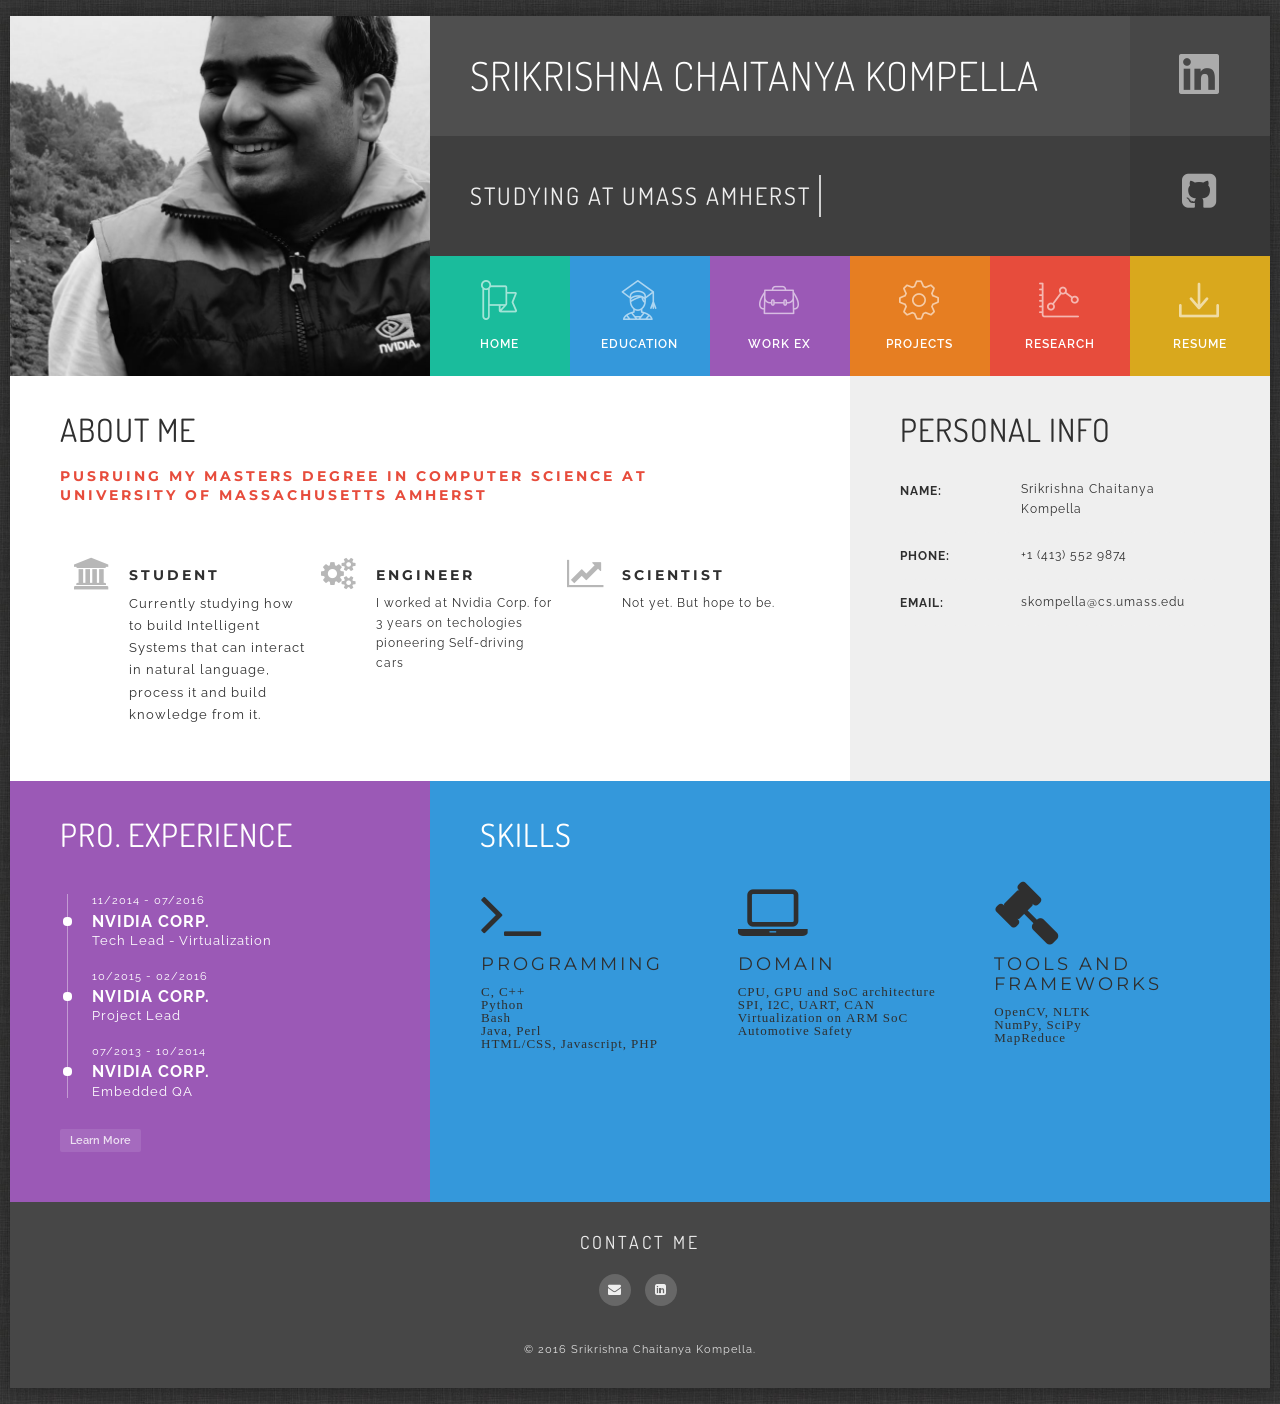
==== commit 0fbdae8b: "Fixing linked and github links" ====
--- a/index.html
+++ b/index.html
@@ -58,7 +58,7 @@
             <div class="row nopadding name">
                <div class="col-md-10 name-title"><h2 class="font-accident-two-light uppercase">Srikrishna Chaitanya Kompella</h2></div>
                <div class="col-md-2 nopadding name-pdf">
-                  <a href="https://in.linkedin.com/in/srikrishna-chaitanya-kompella-7829a074" class="hvr-sweep-to-right"><i class="flaticon-linkedin22 title="My Linkedin Profile"></i></a></a>
+                  <a target="_blank" href="https://in.linkedin.com/in/srikrishna-chaitanya-kompella-7829a074" class="hvr-sweep-to-right"><i class="flaticon-linkedin22 title="My Linkedin Profile"></i></a></a>
                </div>
             </div>
             <div class="row nopadding position">
@@ -78,7 +78,7 @@
 
                </div>
                <div class="col-md-2 nopadding pdf">
-                  <a href="https://github.com/skckompella" class="hvr-sweep-to-right"><i class="fa fa-github-square fa-4x" aria-hidden="true"></i></a>
+                  <a target="_blank" href="https://github.com/skckompella" class="hvr-sweep-to-right"><i class="fa fa-github-square fa-4x" aria-hidden="true"></i></a>
                   <!--<a href="#" class="hvr-sweep-to-right"><i class="flaticon-download149" title="Download CV.pdf"></i><span>RESUME</span></a></a>< ![endif]-->
                </div>
             </div>
@@ -94,7 +94,7 @@
                   <a href="education.html" class="hvr-sweep-to-bottom"><i class="flaticon-graduation61"></i><span>Education</span></a>
                </li>
                <li class="col-xs-4 col-sm-2 nopadding menuitem ui-menu-color03">
-                  <a href="coming-soon.html" class="hvr-sweep-to-bottom"><i class="flaticon-book-bag2"></i><span>Work Ex</span></a>
+                  <a href="work-ex.html" class="hvr-sweep-to-bottom"><i class="flaticon-book-bag2"></i><span>Work Ex</span></a>
                </li>
                <li class="col-xs-4 col-sm-2 nopadding menuitem ui-menu-color04">
                   <a href="coming-soon.html" class="hvr-sweep-to-bottom"><i class="flaticon-tool-1"></i><span>Projects</span></a>
@@ -103,7 +103,7 @@
                   <a href="coming-soon.html" class="hvr-sweep-to-bottom"><i class="flaticon-stats48"></i><span>Research</span></a>
                </li>
                <li class="col-xs-4 col-sm-2 nopadding menuitem ui-menu-color06">
-                  <a href="resume.pdf" class="hvr-sweep-to-bottom"><i class="flaticon-download149"></i><span>Resume</span></a>
+                  <a target="_blank" href="resume.pdf" class="hvr-sweep-to-bottom"><i class="flaticon-download149"></i><span>Resume</span></a>
                </li>
             </ul>
 
--- a/assets/custom/css/style.css
+++ b/assets/custom/css/style.css
@@ -1561,6 +1561,69 @@
   background-position: center;
   background-size: cover; }
 
+/* Work Ex page photos */
+.timeline-bg05,
+.timeline-bg05-01,
+.timeline-bg06,
+.timeline-bg06-01,
+.timeline-bg07,
+.timeline-bg07-01,
+.timeline-bg08,
+.timeline-bg08-01 {
+  -webkit-filter: grayscale(100%);
+  -moz-filter: grayscale(100%);
+  -ms-filter: grayscale(100%);
+  -o-filter: grayscale(100%);
+  filter: grayscale(100%);
+  filter: url(../images/grayscale.svg#greyscale);
+  /* Firefox 4+ */
+  filter: gray;
+  /* IE 6-9 */
+  -moz-transition: all .5s ease-in-out;
+  -webkit-transition: all .5s ease-in-out;
+  transition: all .5s ease-in-out; }
+
+.timeline-bg05 {
+  background: url("../images/timeline-1.jpg");
+  background-position: center;
+  background-size: cover; }
+
+.timeline-bg05-01 {
+  background: url("../images/nvidia4.jpg");
+  background-position: center;
+  background-size: cover; }
+
+.timeline-bg06 {
+  background: url("../images/timeline-2.jpg");
+  background-position: center;
+  background-size: cover; }
+
+.timeline-bg06-01 {
+  background: url("../images/nvidia4.jpg");
+  background-position: center;
+  background-size: cover; }
+
+.timeline-bg07 {
+  background: url("../images/timeline-3.jpg");
+  background-position: center;
+  background-size: cover; }
+
+.timeline-bg07-01 {
+  background: url("../images/nvidia4.jpg");
+  background-position: center;
+  background-size: cover; }
+
+.timeline-bg08 {
+  background: url("../images/timeline-4.jpg");
+  background-position: center;
+  background-size: cover; }
+
+.timeline-bg08-01 {
+  background: url("../images/timeline-4-01.jpg");
+  background-position: center;
+  background-size: cover; }
+
+
 /* Counts Block */
 .bg-light .counts {
   color: #ffffff; }
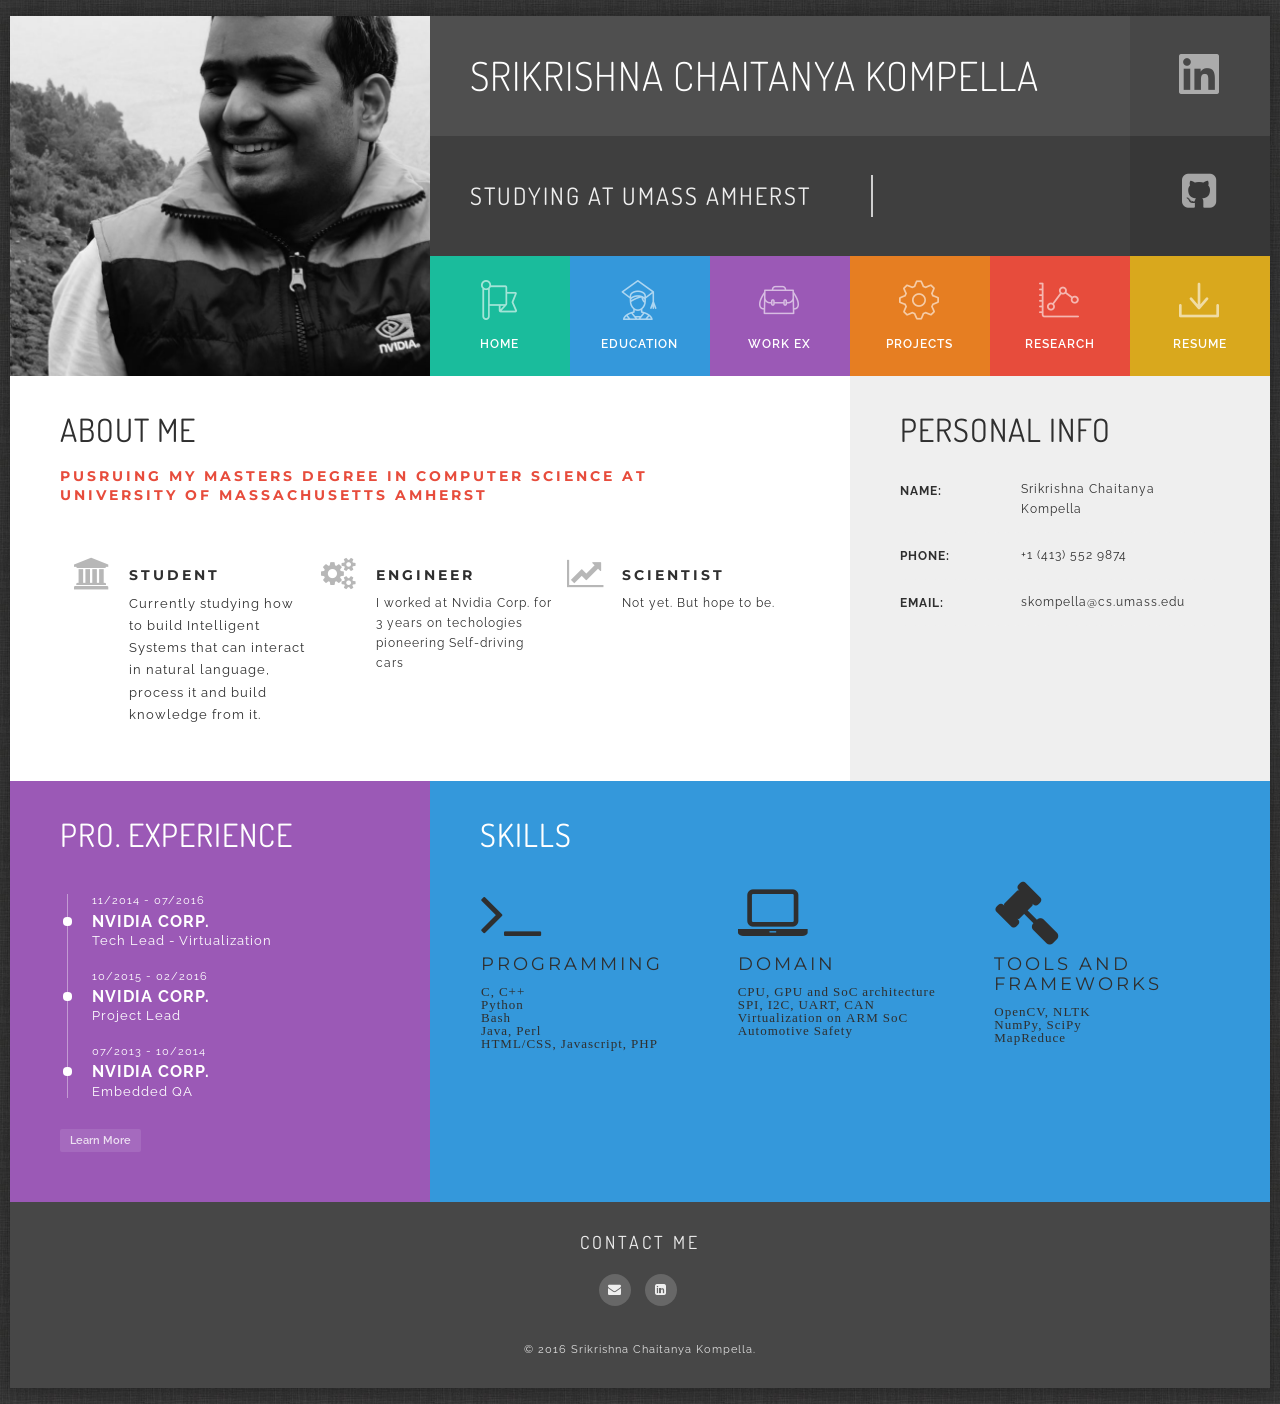
==== commit 62f3f517: "Fixing broken resume" ====
--- a/index.html
+++ b/index.html
@@ -103,7 +103,7 @@
                   <a href="coming-soon.html" class="hvr-sweep-to-bottom"><i class="flaticon-stats48"></i><span>Research</span></a>
                </li>
                <li class="col-xs-4 col-sm-2 nopadding menuitem ui-menu-color06">
-                  <a target="_blank" href="resume.pdf" class="hvr-sweep-to-bottom"><i class="flaticon-download149"></i><span>Resume</span></a>
+                  <a href="resume.pdf" class="hvr-sweep-to-bottom"><i class="flaticon-download149"></i><span>Resume</span></a>
                </li>
             </ul>
 
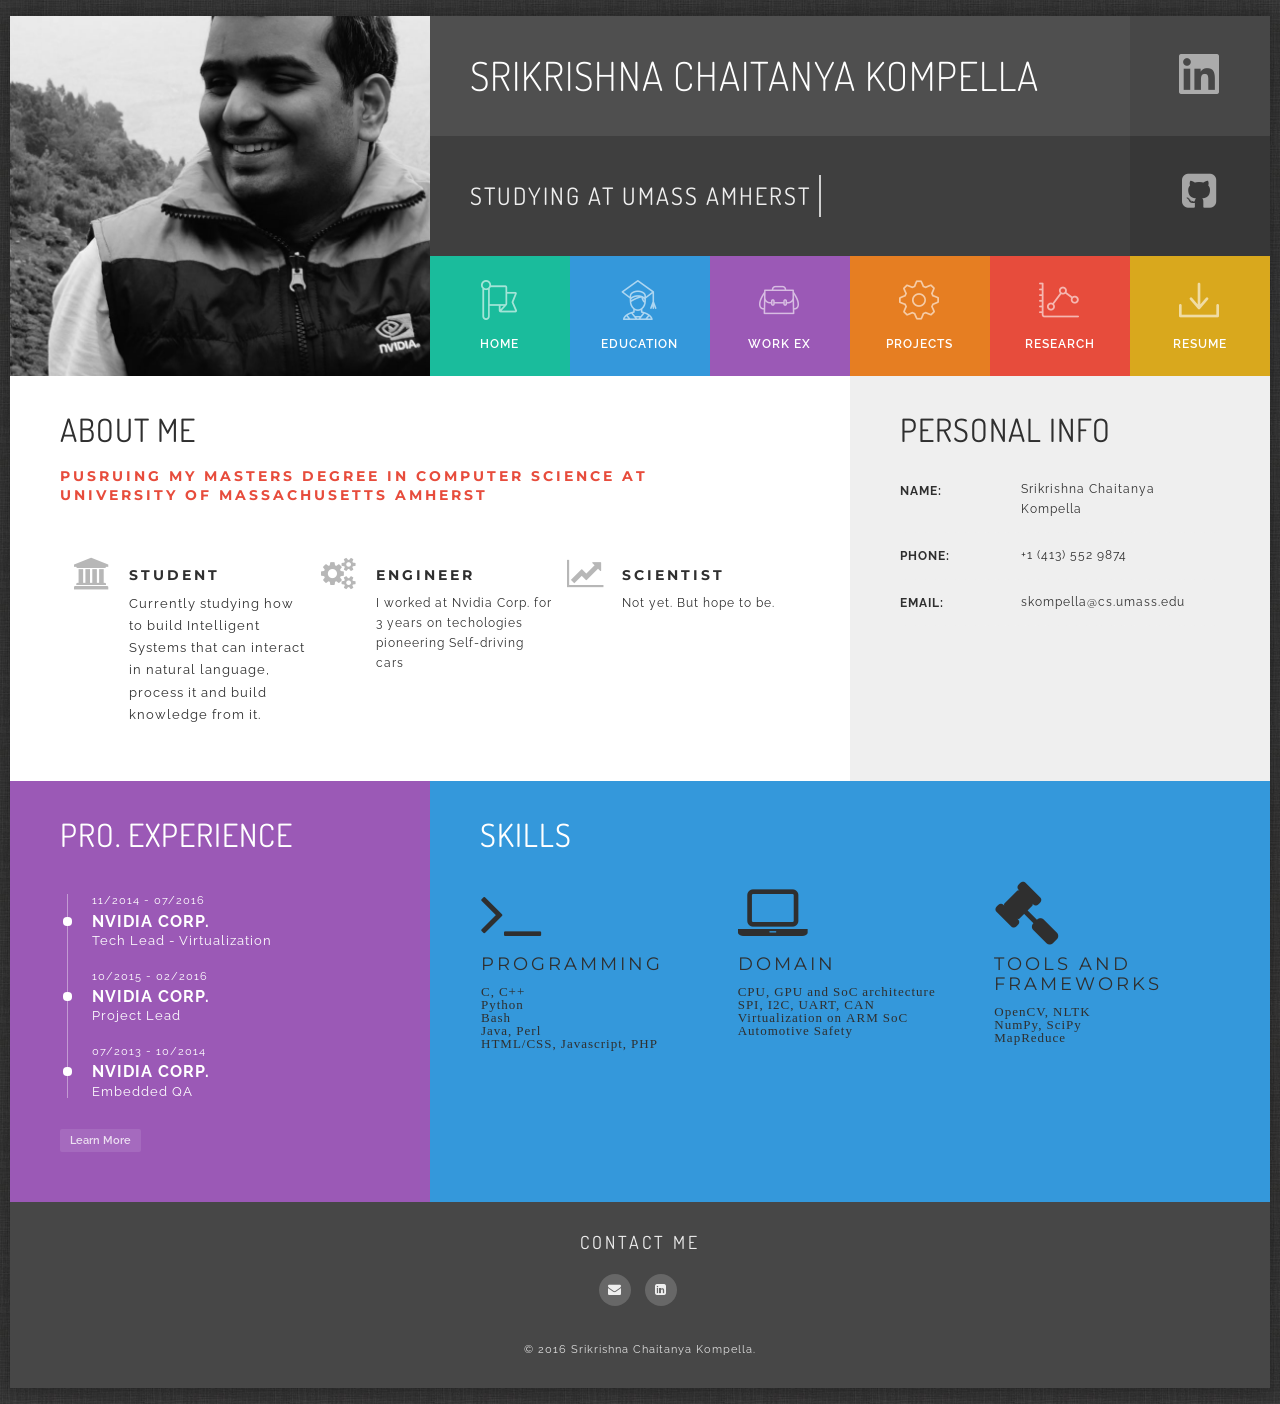
==== commit 32af959e: "linked broken again not sure if this will fix" ====
--- a/index.html
+++ b/index.html
@@ -58,7 +58,7 @@
             <div class="row nopadding name">
                <div class="col-md-10 name-title"><h2 class="font-accident-two-light uppercase">Srikrishna Chaitanya Kompella</h2></div>
                <div class="col-md-2 nopadding name-pdf">
-                  <a target="_blank" href="https://in.linkedin.com/in/srikrishna-chaitanya-kompella-7829a074" class="hvr-sweep-to-right"><i class="flaticon-linkedin22 title="My Linkedin Profile"></i></a></a>
+                  <a target="_blank" href="https://www.linkedin.com/in/skckompella" class="hvr-sweep-to-right"><i class="flaticon-linkedin22 title="My Linkedin Profile"></i></a></a>
                </div>
             </div>
             <div class="row nopadding position">
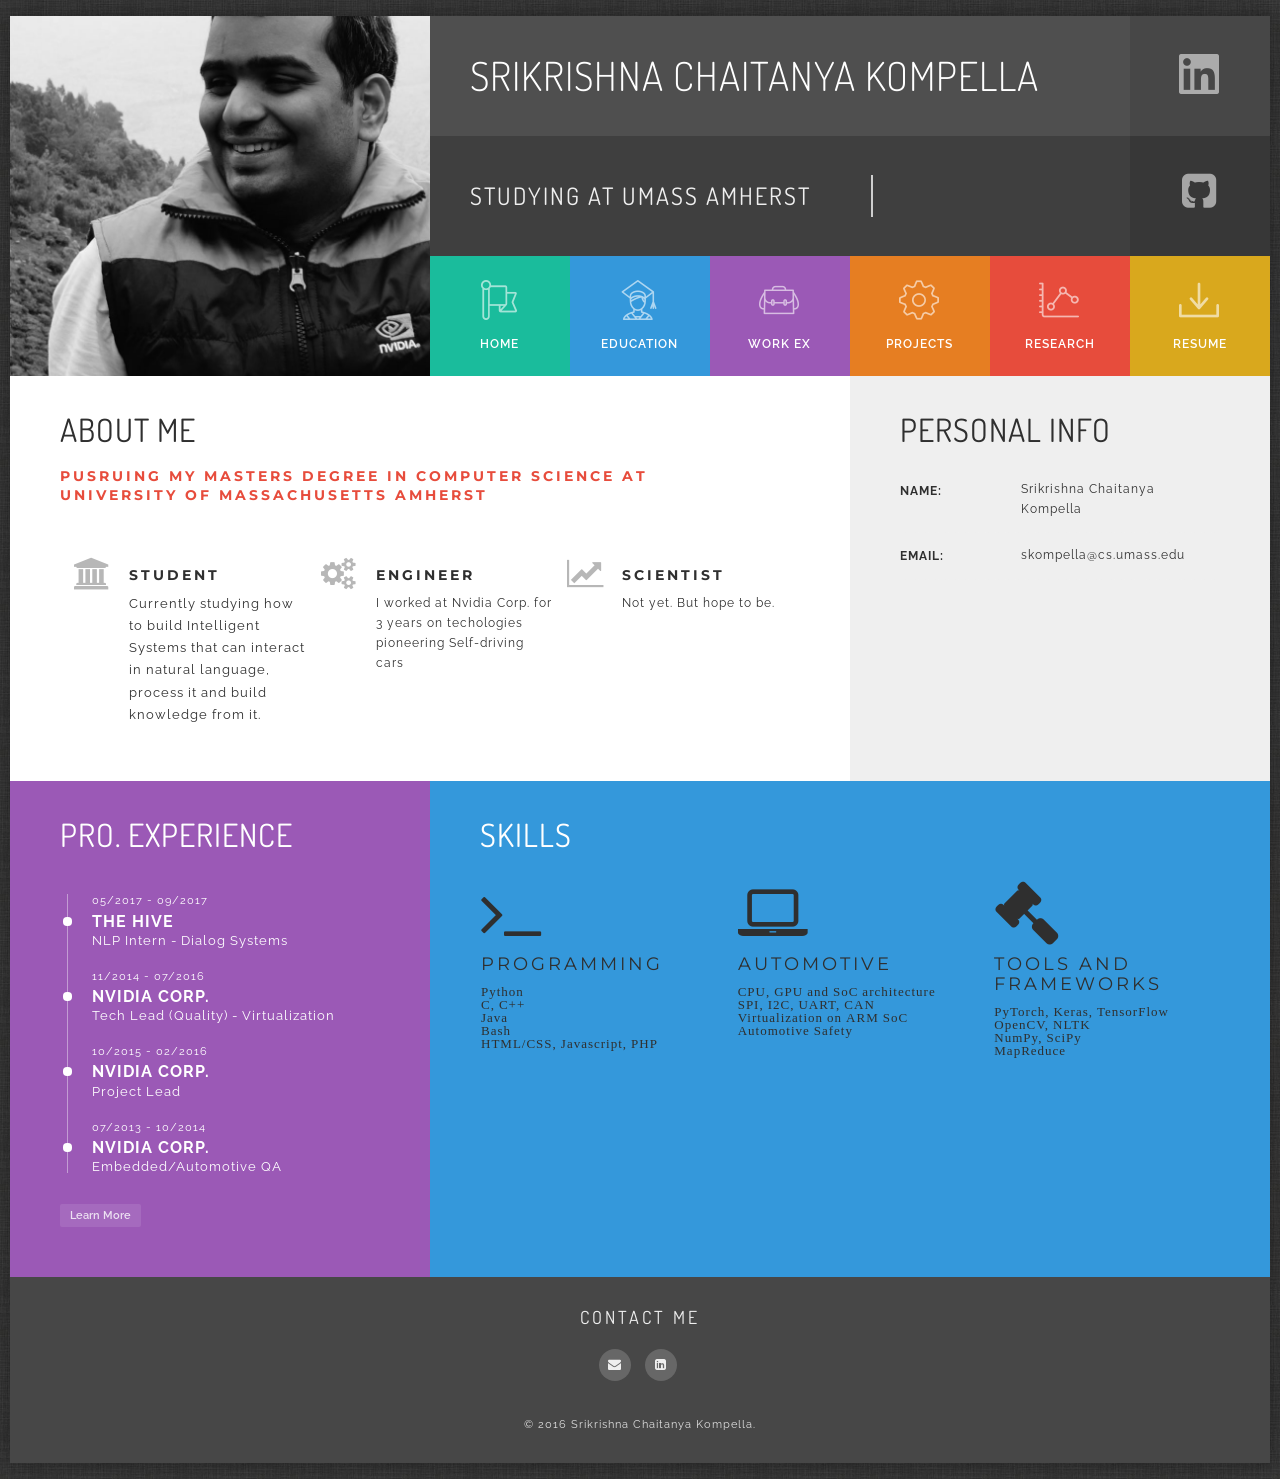
==== commit 7e95a9b3: "Adding new resume and updating landing page" ====
--- a/index.html
+++ b/index.html
@@ -190,10 +190,10 @@
                      <div class="two"><p class="small">Srikrishna Chaitanya Kompella</p></div>
                   </div>
 
-                  <div class="fullwidth box">
+                  <!-- <div class="fullwidth box">
                      <div class="one"><p class="small uppercase">Phone:</p></div>
                      <div class="two"><p class="small">+1 (413) 552 9874</p></div>
-                  </div>
+                  </div> -->
                   <div class="fullwidth box">
                      <div class="one"><p class="small uppercase">Email:</p></div>
                      <div class="two"><p class="small">skompella@cs.umass.edu</p></div>
@@ -212,6 +212,15 @@
                <h3 class="font-accident-two-normal uppercase">Pro. Experience</h3>
                <div class="dividewhite4"></div>
                <div class="experience">
+                  <ul class="">
+                     <li class="date">05/2017 - 09/2017</li>
+                     <li class="company uppercase">
+                        <a>
+                           The Hive
+                        </a>
+                     </li>
+                     <li class="position">NLP Intern - Dialog Systems</li>
+                  </ul>
                   <ul class="">
                      <li class="date">11/2014 - 07/2016</li>
                      <li class="company uppercase">
@@ -219,7 +228,7 @@
                            Nvidia Corp. 
                         </a>
                      </li>
-                     <li class="position">Tech Lead - Virtualization</li>
+                     <li class="position">Tech Lead (Quality) - Virtualization</li>
                   </ul>
                   <ul class="">
                      <li class="date">10/2015 - 02/2016</li>
@@ -237,7 +246,7 @@
                            Nvidia Corp.
                         </a>
                      </li>
-                     <li class="position">Embedded QA</li>
+                     <li class="position">Embedded/Automotive QA</li>
                   </ul>
                </div>
                <a href="coming-soon.html" class="btn btn-wh-trans btn-xs">Learn More</a>
@@ -257,10 +266,10 @@
                            <h4 class="font-accident-one-normal uppercase">Programming</h4>
                            <p class="font-regular-normal">
                               <ul>
+                                 <li> Python </li>
                                  <li> C, C++ </li> 
-                                 <li> Python </li>
+                                 <li> Java </li>
                                  <li> Bash </li>
-                                 <li> Java, Perl </li>
                                  <li> HTML/CSS, Javascript, PHP </li>
                            </p>
                            <!--<a href="#!" class="btn btn-wh-trans btn-xs">Learn More</a>-->
@@ -271,7 +280,7 @@
                      <div class="progressbar" data-animate="false">
                         <div class="fa fa-laptop fa-5x" aria-hidden="true">
                            <div></div>
-                           <h4 class="font-accident-one-normal uppercase">Domain</h4>
+                           <h4 class="font-accident-one-normal uppercase">Automotive</h4>
                            <p class="font-regular-normal">
                               <ul>
                                  <li>CPU, GPU and SoC architecture </li>
@@ -292,6 +301,7 @@
                            <h4 class="font-accident-one-normal uppercase">Tools and Frameworks</h4>
                            <p class="font-regular-normal">
                               <ul>
+                                 <li> PyTorch, Keras, TensorFlow
                                  <li>OpenCV, NLTK</li>
                                  <li>NumPy, SciPy
                                  <li>MapReduce</li>
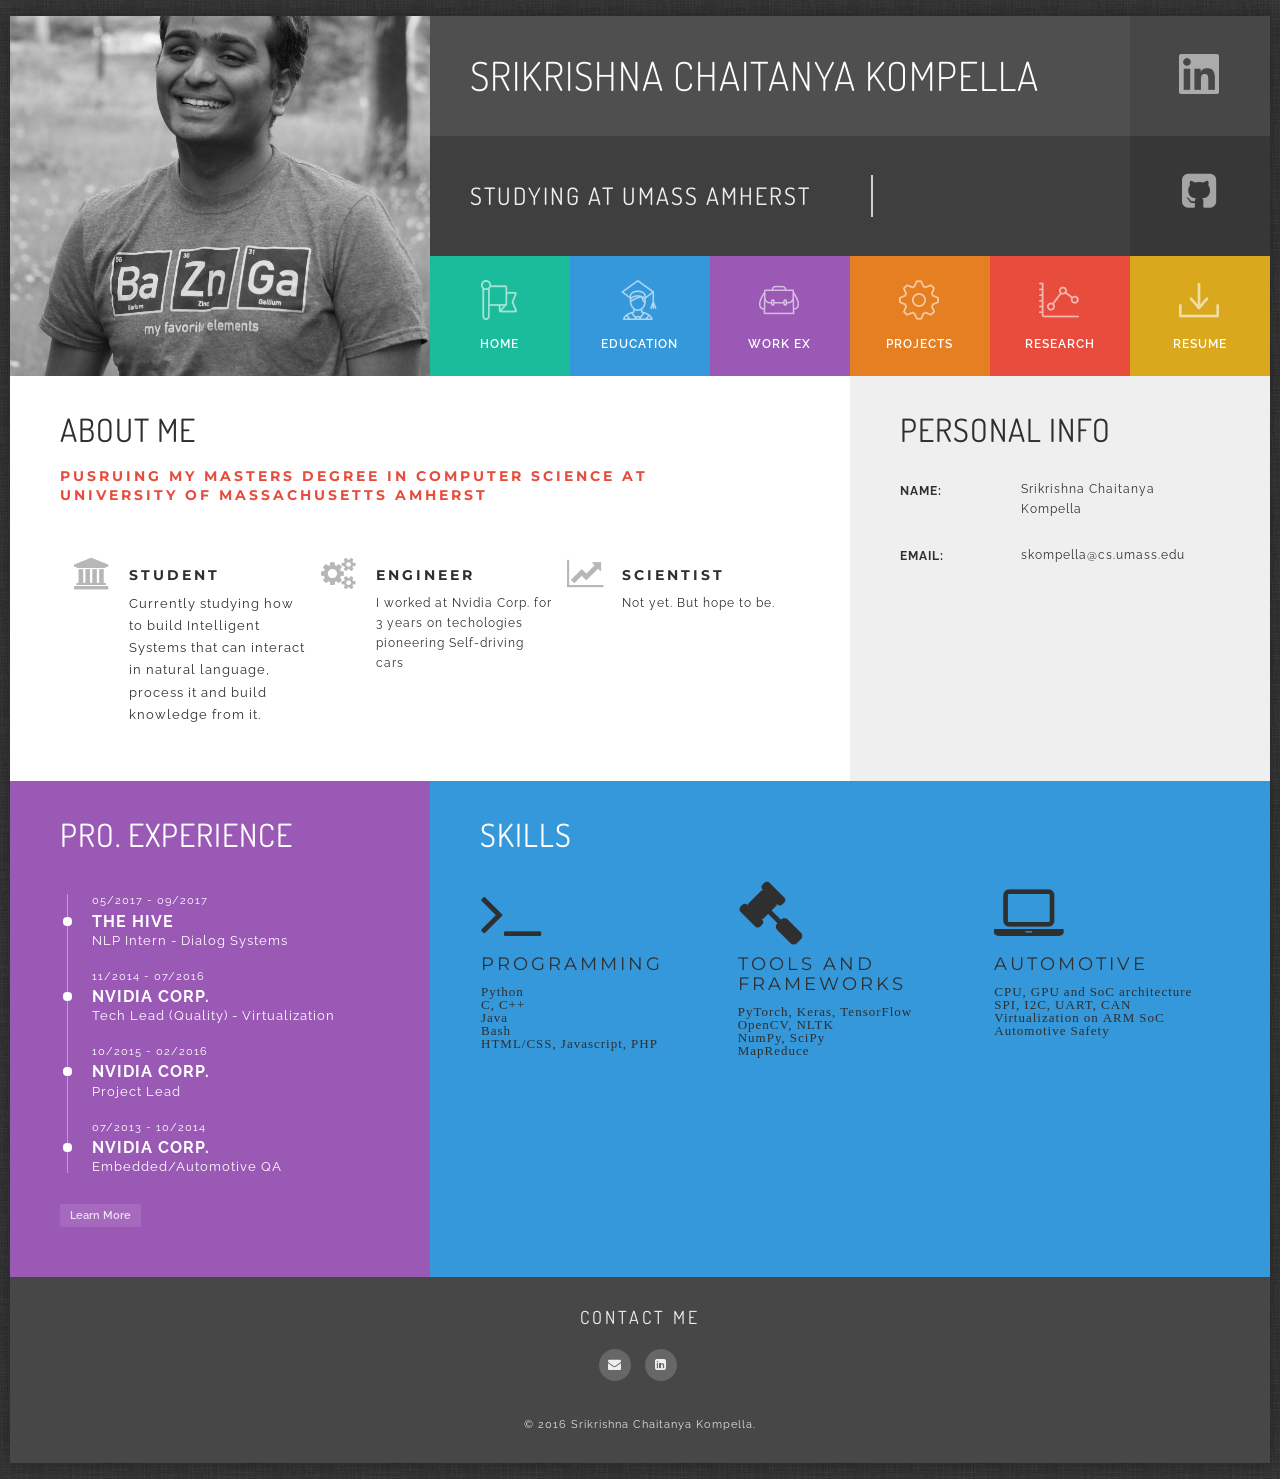
==== commit 3bda4ac4: "Updating picture and minor changes on landing page" ====
--- a/index.html
+++ b/index.html
@@ -278,6 +278,24 @@
                   </div>
                   <div class="col-sm-4 nopadding">
                      <div class="progressbar" data-animate="false">
+                        <div class="fa fa-gavel fa-5x" aria-hidden="true">
+                           <div></div>
+                           <h4 class="font-accident-one-normal uppercase">Tools and Frameworks</h4>
+                           <p class="font-regular-normal">
+                              <ul>
+                                 <li> PyTorch, Keras, TensorFlow
+                                 <li>OpenCV, NLTK</li>
+                                 <li>NumPy, SciPy
+                                 <li>MapReduce</li>
+                              </ul>
+                           </p>
+                           <!--<a href="#!" class="btn btn-wh-trans btn-xs">Learn More</a>-->
+                        </div>
+                     </div>
+                  </div>
+
+                  <div class="col-sm-4 nopadding">
+                     <div class="progressbar" data-animate="false">
                         <div class="fa fa-laptop fa-5x" aria-hidden="true">
                            <div></div>
                            <h4 class="font-accident-one-normal uppercase">Automotive</h4>
@@ -294,23 +312,8 @@
                         </div>
                      </div>
                   </div>
-                  <div class="col-sm-4 nopadding">
-                     <div class="progressbar" data-animate="false">
-                        <div class="fa fa-gavel fa-5x" aria-hidden="true">
-                           <div></div>
-                           <h4 class="font-accident-one-normal uppercase">Tools and Frameworks</h4>
-                           <p class="font-regular-normal">
-                              <ul>
-                                 <li> PyTorch, Keras, TensorFlow
-                                 <li>OpenCV, NLTK</li>
-                                 <li>NumPy, SciPy
-                                 <li>MapReduce</li>
-                              </ul>
-                           </p>
-                           <!--<a href="#!" class="btn btn-wh-trans btn-xs">Learn More</a>-->
-                        </div>
-                     </div>
-                  </div>
+
+                  
                </div>
             </div>
          </div>
--- a/assets/custom/css/style.css
+++ b/assets/custom/css/style.css
@@ -1029,7 +1029,7 @@
     color: #e7e7e7; }
     #top-navigation .ident .vc-photo {
       min-height: 360px;
-      background: url("../images/my-photo2.jpg");
+      background: url("../images/me.jpg");
       background-position: center center;
       background-repeat: no-repeat;
       background-size: cover;
